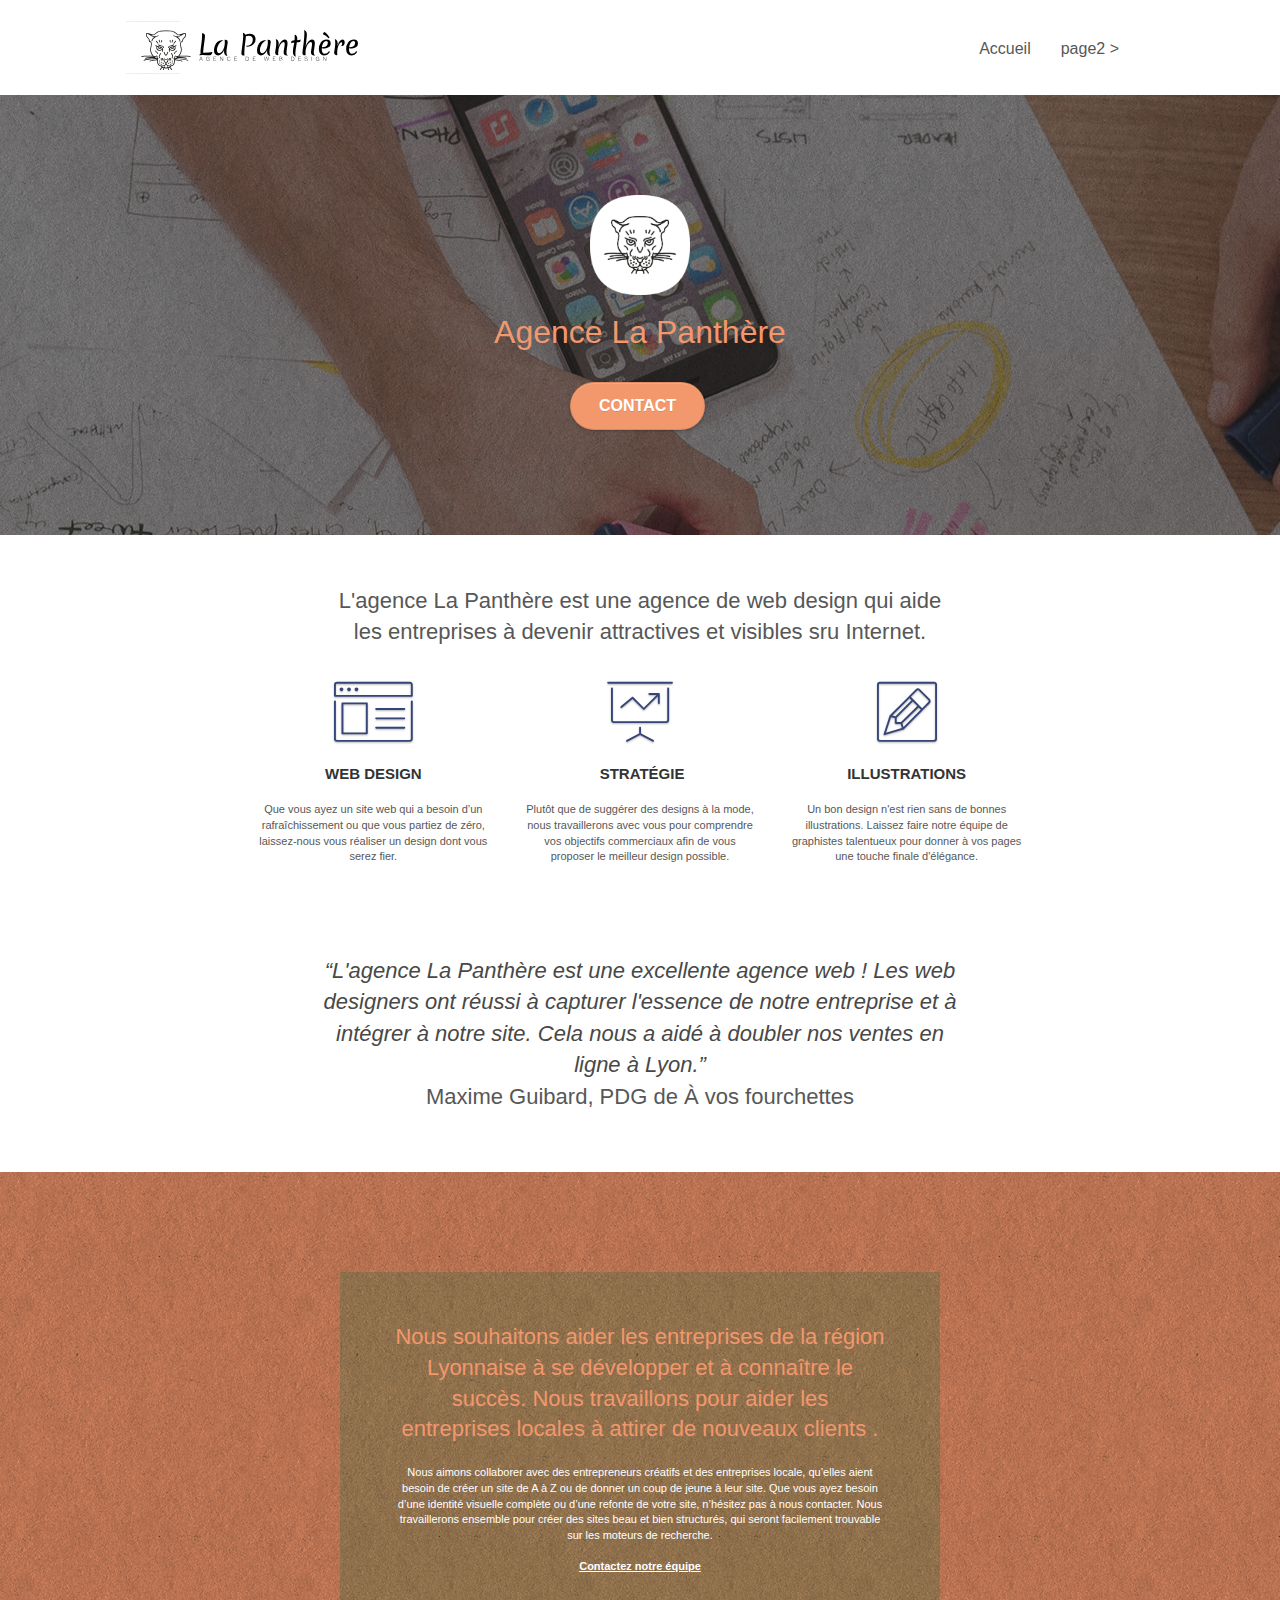
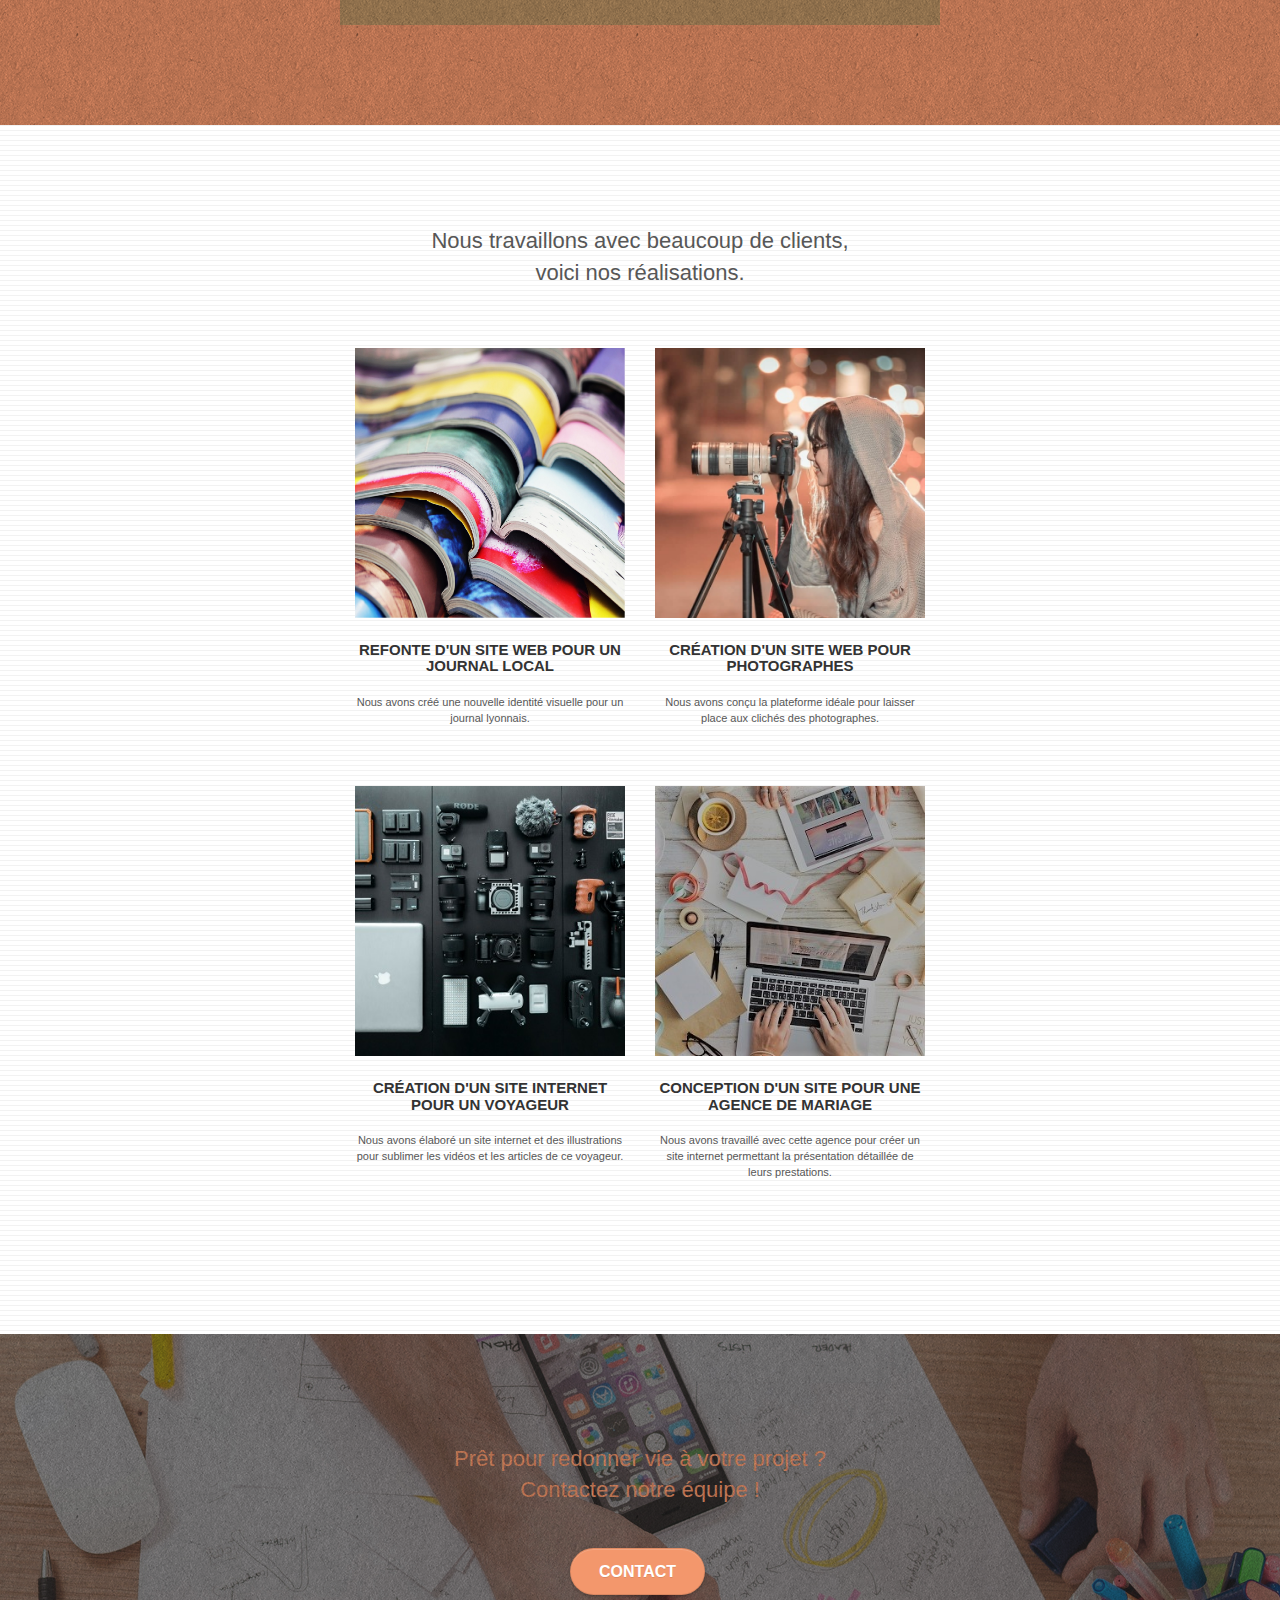
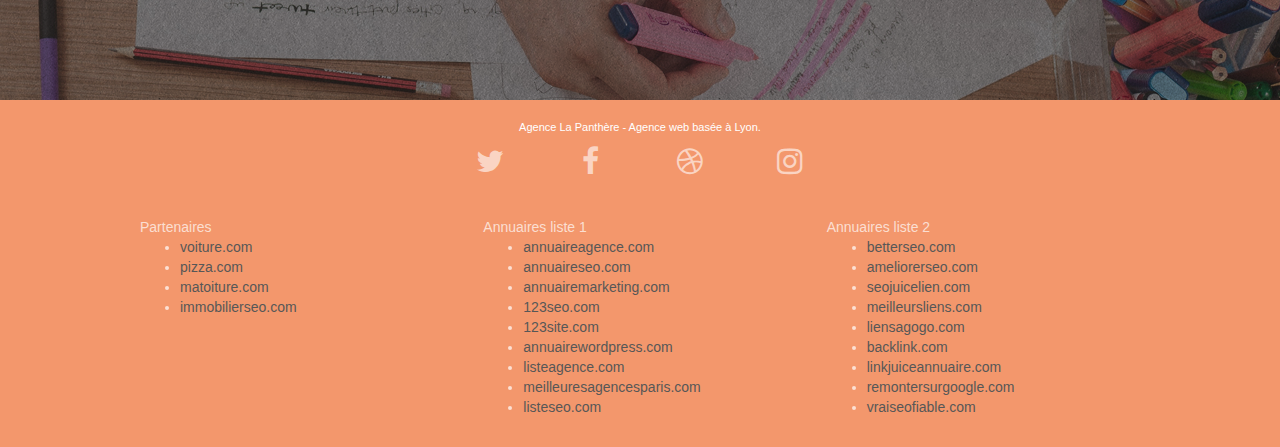
==== index.html @ 2da8f665 "modif site" ====
<!doctype html>
<html lang="Default">

<head>
	<meta charset="utf-8">
	<meta name="keywords"
		content="seo, google, site web, site internet, agence design paris, agence design, agence design,agence design,agence design,agence design,agence design,agence design,agence design,agence design">
	<meta name="description"
		content="La Panthère est une agence de web design basée à Lyon. Nous sommes spécialisés dans la création de sites internet sur mesure pour les entreprises de tous secteurs d'activité. Nous proposons également des services de stratégie de contenu, de référencement naturel et de marketing digital. Nous travaillons en étroite collaboration avec nos clients pour comprendre leurs besoins et leur offrir des solutions personnalisées pour atteindre leurs objectifs en ligne.">
	<meta name="viewport" content="width=device-width, initial-scale=1.0, viewport-fit=cover">
	<link rel="shortcut icon" type="image/png" href="favicon.jpg">

	<link rel="stylesheet" type="text/css" href="./css/bootstrap.css">
	<link rel="stylesheet" type="text/css" href="style.css">
	<link rel="stylesheet" type="text/css" href="./css/font-awesome.css">
	<link rel="stylesheet" type="text/css" href="./css/et-line.css">


	<script src="./js/jquery-2.1.0.js"></script>
	<script src="./js/bootstrap.js"></script>
	<script src="./js/blocs.js"></script>
	<script src="./js/jquery.touchSwipe.js" defer></script>
	<script src="./js/gmaps.js"></script>

	<title>La Panthère</title>


	<!-- Analytics -->

	<!-- Analytics END -->

</head>

<body>
	<!-- Principal conteneur -->
	<div class="page-container">

		<!-- bloc-0 -->
		<div class="bloc bgc-white l-bloc " id="bloc-0">
			<div class="container bloc-sm">

				<nav class="navbar row">
					<div class="navbar-header">
						<div class="keywords" style="color:#cccccc;font-size:1px;">Agence web à paris, stratégie web,
							web design, illustrations, design de site web, site web, web, internet, site internet, site
						</div>
						<a class="navbar-brand" href="index.html"><img src="img/agence-la-panthere-monochrome.svg"
								alt="paris web design logo agence web meilleure agence" height="40" /></a>
						<div class="keywords" style="color:#cccccc;font-size:1px;">Agence web à paris, stratégie web,
							web design, illustrations, design de site web, site web, web, internet, site internet, site
						</div>
						<button id="nav-toggle" type="button" class="ui-navbar-toggle navbar-toggle"
							data-toggle="collapse" data-target=".navbar-1">
							<span class="sr-only">Toggle navigation</span><span class="icon-bar"></span><span
								class="icon-bar"></span><span class="icon-bar"></span>
						</button>
					</div>
					<div class="collapse navbar-collapse navbar-1 special-dropdown-nav">
						<ul class="site-navigation nav navbar-nav">
							<li>
								<a href="index.html">Accueil</a>
							</li>
							<li>
								<a href="page2.html">page2 &gt;</a>
							</li>
						</ul>
					</div>
				</nav>
			</div>
		</div>
		<!-- bloc-0 END -->

		<!-- bloc-1-presentation -->
		<div class="bloc bgc-dark-slate-blue bg-banniere d-bloc bg-t-edge bloc-bg-texture texture-paper b-parallax"
			id="bloc-1-hero">
			<div class="container bloc-lg">
				<div class="row tight-width-whitespace">
					<div class="col-sm-12">
						<img src="img/logo.png" class="center-block image-resize-mode" width="100"
							alt="Agence La Panthère, agence web paris, création logo paris" />
						<h1 class="text-center hero-bloc-text tc-white ">
							Agence La Panthère
						</h1>
						<div class="text-center">
							<a href="page2.html" class="btn btn-lg btn-clean btn-rd cta-hero btn-atomic-tangerine"
								id="cta-hero">Contact</a>
						</div>
					</div>
				</div>
			</div>
		</div>
		<!-- bloc-1-presentation END -->

		<!-- bloc-2-services -->
		<div class="bloc bgc-white l-bloc" id="bloc-2-services">
			<div class="container bloc-md">
				<div class="row">
					<div class="col-sm-12 text-center">
						<p class="description">L'agence La Panthère est une agence de web design qui aide<br>les
							entreprises à devenir
							attractives et visibles sru Internet.</p>
					</div>
				</div>
				<div class="row voffset-lg med-width-whitespace">
					<div class="col-sm-4">
						<div class="text-center">
							<span class="et-icon-browser sm-shadow icon-dark-slate-blue icons icon-lg"></span>
						</div>
						<h3 class="mg-md text-center">
							Web design
						</h3>
						<p class="text-center ">
							Que vous ayez un site web qui a besoin d&rsquo;un rafraîchissement ou que vous partiez de
							zéro, laissez-nous vous réaliser un design dont vous serez fier.
						</p>
					</div>
					<div class="col-sm-4">
						<div class="text-center">
							<span class="et-icon-presentation sm-shadow icon-dark-slate-blue icons icon-lg"></span>
						</div>
						<h3 class="mg-md text-center">
							&nbsp;Stratégie
						</h3>
						<p class="text-center ">
							Plutôt que de suggérer des designs à la mode, nous travaillerons avec vous pour comprendre
							vos objectifs commerciaux afin de vous proposer le meilleur design possible.<br>
						</p>
					</div>
					<div class="col-sm-4">
						<div class="text-center">
							<span class="et-icon-edit sm-shadow icon-dark-slate-blue icons icon-lg"></span>
						</div>
						<h3 class="mg-md text-center">
							Illustrations
						</h3>
						<p class="text-center ">
							Un bon design n'est rien sans de bonnes illustrations. Laissez faire notre équipe de
							graphistes talentueux pour donner à vos pages une touche finale d'élégance.
						</p>
					</div>
				</div>
				<div class="row voffset-lg voffset">
					<div class="col-xs-12 col-md-8 col-md-offset-2 text-center">
						<q class="citation">L'agence La Panthère est une excellente agence web ! Les web designers
							ont réussi à capturer
							l'essence de notre entreprise et à intégrer à notre site. Cela nous a aidé à doubler nos
							ventes en ligne à Lyon.</q>
						<p class="auteur-citation">Maxime Guibard, PDG de À vos fourchettes</p>

					</div>
				</div>
			</div>
		</div>
		<!-- bloc-2-services END -->

		<!-- bloc-3-what-i-do -->
		<div class="bloc tc-white bgc-atomic-tangerine bg-presentation d-bloc bloc-bg-texture texture-paper b-parallax"
			id="bloc-3-what-i-do">
			<div class="container bloc-lg">
				<div class="row tight-width-whitespace black-background">
					<div class="col-sm-12">
						<h2 class="mg-md text-center tc-white">
							Nous souhaitons aider les entreprises de la région Lyonnaise à se développer et à connaître
							le succès. Nous travaillons pour aider les entreprises locales à attirer de nouveaux clients
							.<br>
						</h2>
						<p class="text-center white">
							Nous aimons collaborer avec des entrepreneurs créatifs et des entreprises locale, qu’elles
							aient besoin de créer un site de A à Z ou de donner un coup de jeune à leur site. Que vous
							ayez besoin d’une identité visuelle complète ou d’une refonte de votre site, n’hésitez pas à
							nous contacter. Nous travaillerons ensemble pour créer des sites beau et bien structurés,
							qui seront facilement trouvable sur les moteurs de recherche. <br><br><a
								class="ltc-white bold-link" href="page2.html">Contactez notre équipe</a><br>
						</p>
					</div>
				</div>
			</div>
		</div>
		<!-- bloc-3-what-i-do END -->

		<!-- bloc-4-portfolio -->
		<div class="bloc bgc-white bg-lines-h2-bg bg-repeat l-bloc" id="bloc-4-portfolio">
			<div class="container bloc-lg">
				<div class="row">
					<div class="col-sm-12 text-center">
						<p class="description">Nous travaillons avec beaucoup de clients,<br> voici nos réalisations.
						</p>
					</div>
				</div>
				<div class="row tight-width-whitespace portfolio-row">
					<div class="col-sm-6">
						<a href="#" data-lightbox="img/1.jpg" data-gallery-id="gallery-1"
							data-caption="Refonte d'un site web pour un journal local" data-frame="snapshot-lb"><img
								src="img/1.jpg"
								alt="paris web design logo agence web meilleure agence et refonte site web journal"
								class="img-responsive portfolio-thumb" /></a>
						<h3 class="mg-md text-center">
							Refonte d'un site web pour un journal local
						</h3>
						<p class="text-center">
							Nous avons créé une nouvelle identité visuelle pour un journal lyonnais.
						</p>
					</div>
					<div class="col-sm-6">
						<a href="#" data-lightbox="img/2.jpg" data-gallery-id="gallery-1"
							data-caption="Création d'un site web pour photographes" data-frame="snapshot-lb"><img
								src="img/2.jpg" class="img-responsive portfolio-thumb"
								alt="paris web design logo agence web meilleure agence, Création d'un site web pour photographes" /></a>
						<h3 class="mg-md text-center">
							Création d'un site web pour photographes
						</h3>
						<p class="text-center">
							Nous avons conçu la plateforme idéale pour laisser place aux clichés des photographes.
						</p>
					</div>
				</div>
				<div class="row tight-width-whitespace portfolio-row">
					<div class="col-sm-6">
						<a href="#" data-lightbox="img/3.bmp" data-gallery-id="gallery-1"
							data-caption="Création d'un site internet pour un voyageur" data-frame="snapshot-lb"><img
								src="img/3.bmp" class="img-responsive portfolio-thumb"
								alt="paris web design logo agence web meilleure agence, Création d'un site web pour voyageur" /></a>
						<h3 class="mg-md text-center">
							Création d'un site internet pour un voyageur
						</h3>
						<p class="text-center">
							Nous avons élaboré un site internet et des illustrations pour sublimer les vidéos et les
							articles de ce voyageur.
						</p>
					</div>
					<div class="col-sm-6">
						<a href="#" data-lightbox="img/4.bmp" data-gallery-id="gallery-1"
							data-caption="Conception d'un site pour une agence de mariage" data-frame="snapshot-lb"><img
								src="img/4.bmp" class="img-responsive portfolio-thumb"
								alt="paris web design logo agence web meilleure agence, Création d'un site web pour agence de mariage" /></a>
						<h3 class="mg-md text-center">
							Conception d'un site pour une agence de mariage
						</h3>
						<p class="text-center">
							Nous avons travaillé avec cette agence pour créer un site internet permettant la
							présentation détaillée de leurs prestations.
						</p>
					</div>
				</div>
			</div>
		</div>
		<!-- bloc-4-portfolio END -->

		<!-- bloc-5-cta -->
		<div class="bloc bgc-dark-slate-blue bg-banniere d-bloc bloc-bg-texture texture-paper" id="bloc-5-cta">
			<div class="container bloc-lg">
				<div class="row">
					<h2 class="mg-md text-center tc-white">
						Prêt pour redonner vie à votre projet ?<br>Contactez notre équipe !
					</h2>
					<div class="col-sm-12 text-center">
						<a href="page2.html"
							class="btn btn-atomic-tangerine btn-clean btn-rd btn-lg cta-hero">Contact</a>
					</div>
				</div>
			</div>
		</div>
		<!-- bloc-5-cta END -->

		<!-- Footer - bloc-8 -->
		<div class="bloc bgc-atomic-tangerine d-bloc" id="bloc-8">
			<div class="container bloc-sm">
				<div class="row">
					<div class="col-sm-12">
						<p class="text-center white">
							Agence La Panthère - Agence web basée à Lyon.<br>
						</p>
						<div class="row row-no-gutters social">
							<div class="col-sm-3">
								<div class="text-center">
									<a class="social" href="index.html"><span class="fa fa-twitter icon-md"></span></a>
								</div>
							</div>
							<div class="col-sm-3">
								<div class="text-center">
									<a class="social" href="index.html"><span class="fa fa-facebook icon-md"></span></a>
								</div>
							</div>
							<div class="col-sm-3">
								<div class="text-center">
									<a class="social" href="index.html"><span class="fa fa-dribbble icon-md"></span></a>
								</div>
							</div>
							<div class="col-sm-3">
								<div class="text-center">
									<a class="social" href="index.html"><span
											class="fa fa-instagram icon-md"></span></a>
								</div>
							</div>
							<div class="keywords" style="color:#F3976C;">Agence web à paris, stratégie web, web design,
								illustrations, design de site web, site web, web, internet, site internet, site</div>
						</div>
						<div class="row">
							<div class="col-sm-4">
								Partenaires
								<ul>
									<li><a href="voiture.com">voiture.com</a></li>
									<li><a href="pizza.com">pizza.com</a></li>
									<li><a href="matoiture.com">matoiture.com</a></li>
									<li><a href="immobilierseo.com">immobilierseo.com</a></li>
								</ul>
							</div>
							<div class="col-sm-4">
								Annuaires liste 1
								<ul>
									<li><a href="annuaireagence.com">annuaireagence.com</a></li>
									<li><a href="annuaireseo.com">annuaireseo.com</a></li>
									<li><a href="annuairemarketing.com">annuairemarketing.com</a></li>
									<li><a href="123seoture.com">123seo.com</a></li>
									<li><a href="123site.com">123site.com</a></li>
									<li><a href="annuairewordpress.com">annuairewordpress.com</a></li>
									<li><a href="listeagence.com">listeagence.com</a></li>
									<li><a href="meilleuresagencesparis.com">meilleuresagencesparis.com</a></li>
									<li><a href="listeseo.com">listeseo.com</a></li>
								</ul>
							</div>
							<div class="col-sm-4">
								Annuaires liste 2
								<ul>
									<li><a href="betterseo.com">betterseo.com</a></li>
									<li><a href="ameliorerseo.com">ameliorerseo.com</a></li>
									<li><a href="seojuicelien.com">seojuicelien.com</a></li>
									<li><a href="meilleursliens.com">meilleursliens.com</a></li>
									<li><a href="liensagogo.com">liensagogo.com</a></li>
									<li><a href="backlink.com">backlink.com</a></li>
									<li><a href="linkjuiceannuaire.com">linkjuiceannuaire.com</a></li>
									<li><a href="remontersurgoogle.com">remontersurgoogle.com</a></li>
									<li><a href="vraiseofiable.com">vraiseofiable.com</a></li>
								</ul>
							</div>
						</div>
					</div>
				</div>
			</div>
		</div>
		<!-- Footer - bloc-8 END -->

	</div>
	<!-- Principal conteneur END -->


</body>

</html>
---- style.css ----
body {
  margin: 0;
  padding: 0;
  background: #fff;
  overflow-x: hidden;
  -webkit-font-smoothing: antialiased;
  -moz-osx-font-smoothing: grayscale;
}

a,
button {
  transition: all 0.3s ease-in-out;
  outline: none !important;
}

a:hover {
  text-decoration: none;
  cursor: pointer;
}

.description {
  font-size: 22px;
}

.citation {
  font-size: 22px;
  font-style: italic;
  font-weight: 500;
  color: #484848;
}

.auteur-citation {
  font-size: 22px;
  font-weight: 300;
  color: #cccccc;
}

.section-title {
  display: none;
}
.sr-only {
  display: none;
}

#page-loading-blocs-notifaction {
  position: fixed;
  top: 0;
  bottom: 0;
  width: 100%;
  z-index: 100000;
  background: #ffffff url("img/pageload-spinner.gif") no-repeat center center;
}

.bloc {
  width: 100%;
  clear: both;
  background: 50% 50% no-repeat;
  padding: 0 50px;
  -webkit-background-size: cover;
  -moz-background-size: cover;
  -o-background-size: cover;
  background-size: cover;
  position: relative;
}

.bloc .container {
  padding-left: 0;
  padding-right: 0;
}

.bloc-lg {
  padding: 100px 50px;
}

.bloc-md {
  padding: 50px;
}

.bloc-sm {
  padding: 20px 50px;
}

.bg-center,
.bg-l-edge,
.bg-r-edge,
.bg-t-edge,
.bg-b-edge,
.bg-tl-edge,
.bg-bl-edge,
.bg-tr-edge,
.bg-br-edge,
.bg-repeat {
  -webkit-background-size: auto !important;
  -moz-background-size: auto !important;
  -o-background-size: auto !important;
  background-size: auto !important;
}

.bg-repeat {
  background: repeat;
}

.bg-t-edge {
  background: top no-repeat;
}

.bloc-bg-texture::before {
  content: "";
  background-size: 2px 2px;
  position: absolute;
  top: 0;
  bottom: 0;
  left: 0;
  right: 0;
}

.texture-paper::before {
  background: url("img/texture-paper.png");
  background-size: 280px 280px;
}

.b-parallax {
  background-attachment: fixed;
}

.d-bloc {
  color: rgba(255, 255, 255, 0.7);
}

.d-bloc button:hover {
  color: rgba(255, 255, 255, 0.9);
}

.d-bloc .icon-round,
.d-bloc .icon-square,
.d-bloc .icon-rounded,
.d-bloc .icon-semi-rounded-a,
.d-bloc .icon-semi-rounded-b {
  border-color: rgba(255, 255, 255, 0.9);
}

.d-bloc .divider-h span {
  border-color: rgba(255, 255, 255, 0.2);
}

.d-bloc .a-btn,
.d-bloc .navbar a,
.d-bloc .navbar-brand,
.d-bloc a .icon-sm,
.d-bloc a .icon-md,
.d-bloc a .icon-lg,
.d-bloc a .icon-xl,
.d-bloc h1 a,
.d-bloc h2 a,
.d-bloc h3 a,
.d-bloc h4 a,
.d-bloc h5 a,
.d-bloc h6 a,
.d-bloc p a {
  color: rgba(255, 255, 255, 0.6);
}

.d-bloc .a-btn:hover,
.d-bloc .navbar a:hover,
.d-bloc .navbar-brand:hover,
.d-bloc a:hover .icon-sm,
.d-bloc a:hover .icon-md,
.d-bloc a:hover .icon-lg,
.d-bloc a:hover .icon-xl,
.d-bloc h1 a:hover,
.d-bloc h2 a:hover,
.d-bloc h3 a:hover,
.d-bloc h4 a:hover,
.d-bloc h5 a:hover,
.d-bloc h6 a:hover,
.d-bloc p a:hover {
  color: rgba(255, 255, 255, 1);
}

.d-bloc .navbar-toggle .icon-bar {
  background: rgba(255, 255, 255, 1);
}

.d-bloc .btn-wire,
.d-bloc .btn-wire:hover {
  color: rgba(255, 255, 255, 1);
  border-color: rgba(255, 255, 255, 1);
}

.d-bloc .panel {
  color: rgba(0, 0, 0, 0.5);
}

.d-bloc .panel button:hover {
  color: rgba(0, 0, 0, 0.7);
}

.d-bloc .panel icon {
  border-color: rgba(0, 0, 0, 0.7);
}

.d-bloc .panel .divider-h span {
  border-color: rgba(0, 0, 0, 0.1);
}

.d-bloc .panel .a-btn {
  color: rgba(0, 0, 0, 0.6);
}

.d-bloc .panel .a-btn:hover {
  color: rgba(0, 0, 0, 1);
}

.d-bloc .panel .btn-wire,
.d-bloc .panel .btn-wire:hover {
  color: rgba(0, 0, 0, 0.7);
  border-color: rgba(0, 0, 0, 0.3);
}

.d-bloc .panel,
.l-bloc {
  color: rgba(0, 0, 0, 0.5);
}

.d-bloc .panel button:hover,
.l-bloc button:hover {
  color: rgba(0, 0, 0, 0.7);
}

.l-bloc .icon-round,
.l-bloc .icon-square,
.l-bloc .icon-rounded,
.l-bloc .icon-semi-rounded-a,
.l-bloc .icon-semi-rounded-b {
  border-color: rgba(0, 0, 0, 0.7);
}

.d-bloc .panel .divider-h span,
.l-bloc .divider-h span {
  border-color: rgba(0, 0, 0, 0.1);
}

.d-bloc .panel .a-btn,
.l-bloc .a-btn,
.l-bloc .navbar a,
.l-bloc .navbar-brand,
.l-bloc a .icon-sm,
.l-bloc a .icon-md,
.l-bloc a .icon-lg,
.l-bloc a .icon-xl,
.l-bloc h1 a,
.l-bloc h2 a,
.l-bloc h3 a,
.l-bloc h4 a,
.l-bloc h5 a,
.l-bloc h6 a,
.l-bloc p a {
  color: rgba(0, 0, 0, 0.6);
}

.d-bloc .panel .a-btn:hover,
.l-bloc .a-btn:hover,
.l-bloc .navbar a:hover,
.l-bloc .navbar-brand:hover,
.l-bloc a:hover .icon-sm,
.l-bloc a:hover .icon-md,
.l-bloc a:hover .icon-lg,
.l-bloc a:hover .icon-xl,
.l-bloc h1 a:hover,
.l-bloc h2 a:hover,
.l-bloc h3 a:hover,
.l-bloc h4 a:hover,
.l-bloc h5 a:hover,
.l-bloc h6 a:hover,
.l-bloc p a:hover {
  color: rgba(0, 0, 0, 1);
}

.l-bloc .navbar-toggle .icon-bar {
  color: rgba(0, 0, 0, 0.6);
}

.d-bloc .panel .btn-wire,
.d-bloc .panel .btn-wire:hover,
.l-bloc .btn-wire,
.l-bloc .btn-wire:hover {
  color: rgba(0, 0, 0, 0.7);
  border-color: rgba(0, 0, 0, 0.3);
}

.voffset {
  margin-top: 30px;
}

.voffset-lg {
  margin-top: 80px;
}

.row-no-gutters {
  margin-right: 0;
  margin-left: 0;
}

.row.row-no-gutters > [class^="col-"],
.row.row-no-gutters > [class*=" col-"] {
  padding-right: 0;
  padding-left: 0;
}

#bloc-1-hero h1 {
  font-size: 32px;
}

.navbar {
  margin-bottom: 0;
  z-index: 1;
}

.navbar-brand {
  height: auto;
  padding: 3px 15px;
  font-size: 25px;
  font-weight: normal;
  font-weight: 600;
  line-height: 44px;
}

.navbar-brand img {
  max-height: 200px;
  margin: 0 5px 0 0;
  display: inline;
}

.navbar-brand img[src$="svg"] {
  min-width: 100px;
}

.nav-center .navbar-brand img {
  margin: 0;
}

.navbar .nav {
  padding-top: 2px;

  z-index: 1;
}

.nav > li {
  font-size: 16px;
}

.navbar-nav .open .dropdown-menu > li > a {
  text-align: inherit;
}

.nav > li a:hover,
.nav > li a:focus {
  background: transparent;
}

.navbar-toggle {
  margin: 10px 10px 0 0;
  border: 0px;
}

.navbar-toggle:hover {
  background: transparent !important;
}

.navbar-toggle .icon-bar {
  background-color: rgba(0, 0, 0, 0.5);
  width: 26px;
}

.nav-invert .navbar .nav {
  float: left;
}

.nav-invert .navbar-header,
.nav-invert .navbar-brand {
  float: right;
  position: relative;
  z-index: 2;
}

@media (min-width: 768px) {
  .site-navigation {
    position: absolute;
    top: 50%;
    right: 20px;
    transform: translate(0, -50%);
    -webkit-transform: translateY(-50%);
  }
  .nav > li .dropdown-menu a,
  .nav > li .dropdown-menu a:hover {
    color: #484848;
  }
  .nav-invert .site-navigation {
    left: 0;
    right: 0;
  }
  .nav-center {
    text-align: center;
  }
  .nav-center .navbar-header {
    width: 100%;
  }
  .nav-center .navbar-header,
  .nav-center .navbar-brand,
  .nav-center .nav > li {
    float: none;
    display: inline-block;
  }
  .nav-center .site-navigation {
    position: relative;
    width: 100%;
    right: 0;
    margin-right: 0px;
    margin-top: 20px;
  }
  .nav-center.mini-nav .navbar-toggle {
    float: none;
    margin: 10px auto 0;
  }
}

.nav > li > .dropdown a {
  background: none !important;
  display: block;
  padding: 14px 15px;
}

nav .caret {
  margin: 0 5px;
}

.dropdown-menu .dropdown-menu {
  top: -8px;
  left: 100%;
}

.dropdown-menu .dropmenu-flow-right {
  top: 100%;
  left: 0;
  margin-left: -1px;
  border-top-left-radius: 0;
  border-top-right-radius: 0;
}

.dropdown-menu .dropdown span {
  border: 4px solid black;
  border-top-color: transparent;
  border-right-color: transparent;
  border-bottom-color: transparent;
  margin: 6px -5px 0 0 !important;
  float: right;
}

.mg-md {
  margin-top: 10px;
  margin-bottom: 20px;
}

.mg-lg {
  margin-top: 10px;
  margin-bottom: 40px;
}

.btn {
  margin: 0 5px 5px 0;
}

.btn.pull-right {
  margin: 0 0 5px 5px;
}

.btn-d,
.btn-d:hover,
.btn-d:focus {
  color: #fff;
  background: rgba(0, 0, 0, 0.3);
}

button {
  outline: none !important;
}

.btn-rd {
  border-radius: 40px;
}

.btn-clean {
  border: 1px solid rgba(0, 0, 0, 0.08);
  border-bottom-color: rgba(0, 0, 0, 0.1);
  text-shadow: 0 1px 0 rgba(0, 0, 1, 0.1);
  box-shadow: 0 1px 3px rgba(0, 0, 1, 0.25),
    inset 0 1px 0 0 rgba(255, 255, 255, 0.15);
}

.icon-md {
  font-size: 30px !important;
}

.icon-lg {
  font-size: 60px !important;
}

.sm-shadow {
  text-shadow: 0 1px 2px rgba(0, 0, 0, 0.3);
}

.panel-sq,
.panel-sq .panel-heading,
.panel-sq .panel-footer {
  border-radius: 0;
}

.panel-rd {
  border-radius: 30px;
}

.panel-rd .panel-heading {
  border-radius: 29px 29px 0 0;
}

.panel-rd .panel-footer {
  border-radius: 0 0 29px 29px;
}

.form-control {
  border-color: rgba(0, 0, 0, 0.1);
  box-shadow: none;
}

.scrollToTop {
  width: 40px;
  height: 40px;
  position: fixed;
  bottom: 20px;
  right: 20px;
  opacity: 0;
  z-index: 500;
  transition: all 0.3s ease-in-out;
}

.scrollToTop span {
  margin-top: 6px;
}

.showScrollTop {
  font-size: 14px;
  opacity: 1;
}

a[data-lightbox] {
  position: relative;
  display: block;
  text-align: center;
}

a[data-lightbox]:hover::before {
  content: "+";
  font-family: "HelveticaNeue-Light", "Helvetica Neue Light", "Helvetica Neue",
    Helvetica, Arial;
  font-size: 32px;
  width: 50px;
  height: 50px;
  margin-left: -25px;
  border-radius: 50%;
  background: rgba(0, 0, 0, 0.6);
  color: #fff;
  font-weight: 100;
  z-index: 1;
  position: absolute;
  top: 50%;
  transform: translateY(-50%);
  -webkit-transform: translateY(-50%);
}

a[data-lightbox]:hover img {
  opacity: 0.6;
  -webkit-animation-fill-mode: none;
  animation-fill-mode: none;
}

#lightbox-modal {
  display: flex;
  align-items: center;
}

#lightbox-modal .modal-dialog {
  width: 90%;
  max-width: 900px;
  margin: 0 auto 0;
}

#lightbox-modal .modal-dialog img {
  max-height: 90vh;
  margin: 0 auto;
}

.lightbox-caption {
  padding: 20px;
  color: #fff;
  background: rgba(0, 0, 0, 0.5);
  position: absolute;
  left: 15px;
  right: 15px;
  bottom: 5px;
}

.close-lightbox {
  color: #fff;
  font-size: 30px;
  position: absolute;
  top: 20px;
  right: 20px;
  z-index: 20;
  background: rgba(0, 0, 0, 0.5);
  border: none;
  line-height: 30px;
  padding: 0 9px 5px;
  opacity: 0.3;
}

.close-lightbox:hover,
.next-lightbox:hover,
.prev-lightbox:hover {
  opacity: 1;
  color: #fff;
}

.next-lightbox,
.prev-lightbox {
  font-size: 20px;
  color: rgba(255, 255, 255, 0.9);
  background: rgba(0, 0, 0, 0.5);
  transition: all 0.2s ease-in-out;
  position: absolute;
  top: 45%;
  z-index: 1;
  opacity: 0.4;
}

.next-lightbox {
  padding: 6px 8px 1px 13px;
  right: 25px;
}

.prev-lightbox {
  padding: 6px 13px 1px 10px;
  left: 25px;
}

.snapshot-lb .modal-body {
  padding-bottom: 45px;
}

.snapshot-lb .lightbox-caption {
  padding: 0;
  color: rgba(0, 0, 0, 0.5);
  background: none;
}

h1,
h2,
h3,
h4,
h5,
h6,
p,
label,
.btn,
a {
  font-family: "helvetica";
  font-weight: 400;
  color: #575757 !important;
}

.container {
  max-width: 1000px;
}

.hero-bloc-text {
  font-size: 38px;
}

.hero-bloc-text-sub {
  font-size: 36px;
}

.statement-bloc-text {
  line-height: 26px;
  font-style: italic;
  font-size: 20px;
  text-align: center;
  font-weight: lighter;
  max-width: 520px;
  margin: auto auto auto auto;
}

p {
  font-size: 11px;
}

.tight-width-whitespace {
  max-width: 600px;
  margin: auto auto auto auto;
}

.h1 {
  font-size: 20px;
  font-family: "Open Sans";
}

.cta-hero {
  margin-top: 22px;
  color: #ffffff !important;
  text-transform: uppercase;
  padding: 12px 28px 12px 28px;
  font-size: 16px;
  font-weight: 700;
}

.social {
  max-width: 400px;
  margin: auto auto auto auto;
}

h2 {
  font-size: 22px;
  line-height: 1.4em;
}

h3 {
  font-size: 15px;
  text-transform: uppercase;
  font-weight: 700;
  color: #333333 !important;
}

.med-width-whitespace {
  max-width: 800px;
  margin: auto auto auto auto;
  box-shadow: 0px 0px 0px #000000;
}

h1 {
  color: #333333 !important;
}

h4 {
  color: #333333 !important;
}

.icons {
  margin-bottom: 14px;
  margin-top: 24px;
}

.white {
  color: #ffffff !important;
}

.portfolio-thumb {
  margin-bottom: 24px;
}

.portfolio-row {
  margin-bottom: 44px;
  margin-top: 50px;
}

.avatar {
  box-shadow: 0px 4px 9px rgba(0, 0, 0, 0.3);
}

.black-background {
  background-color: rgba(165, 147, 99, 0.7);
  padding: 40px 40px 40px 40px;
}

.bold-link {
  font-weight: 900;
  text-decoration: underline !important;
}

.bgc-white {
  background-color: #ffffff;
}

.bgc-dark-slate-blue {
  background-color: #364577;
}

.bgc-atomic-tangerine {
  background-color: #f3976c;
}

.tc-white {
  color: #f3976c !important;
}

.btn-atomic-tangerine {
  background: #f3976c;
  color: #ffffff !important;
}

.btn-atomic-tangerine:hover {
  background: #c27956 !important;
  color: #ffffff !important;
}

.ltc-white {
  color: #ffffff !important;
}

.ltc-white:hover {
  color: #cccccc !important;
}

.ltc-atomic-tangerine {
  color: #f3976c !important;
}

.ltc-atomic-tangerine:hover {
  color: #c27956 !important;
}

.icon-dark-slate-blue {
  color: #364577 !important;
  border-color: #364577 !important;
}

.bg-dots-bg {
  background-image: url("img/dots-bg.png");
}

.bg-lines-h2-bg {
  background-image: url("img/lines-h2-bg.png");
}

.bg-banniere {
  background-image: url("img/agence-la-panthere.jpg");
}

.bg-presentation {
  background-image: url("img/image-de-presentation.bmp");
}

@media (max-width: 1024px) {
  .bloc {
    padding-left: 20px;
    padding-right: 20px;
  }
  .bloc.full-width-bloc,
  .bloc-tile-2.full-width-bloc .container,
  .bloc-tile-3.full-width-bloc .container,
  .bloc-tile-4.full-width-bloc .container {
    padding-left: 0;
    padding-right: 0;
  }
}

@media (max-width: 992px) and (min-width: 768px) {
  .navbar .nav {
    max-width: 80%;
  }
  .nav-center.navbar .nav {
    max-width: 100%;
  }
}

@media only screen and (min-device-width: 768px) and (max-device-width: 1024px) and (orientation: landscape) {
  .b-parallax {
    background-attachment: scroll;
  }
}

@media only screen and (min-device-width: 1024px) and (max-device-width: 1366px) and (-webkit-min-device-pixel-ratio: 1.5) {
  .b-parallax {
    background-attachment: scroll;
  }
}

@media (max-width: 991px) {
  .container {
    width: 100%;
  }
  .b-parallax {
    background-attachment: scroll;
  }
  .page-container,
  #hero-bloc {
    overflow-x: hidden;
    position: relative;
  }
  .bloc {
    padding-left: constant(safe-area-inset-left);
    padding-right: constant(safe-area-inset-right);
  }
  .bloc-group,
  .bloc-group .bloc {
    display: block;
    width: 100%;
  }
  .bloc-fill-screen .fill-bloc-top-edge,
  .bloc-fill-screen .fill-bloc-bottom-edge {
    padding: 0 20px;
    padding-left: constant(safe-area-inset-left);
    padding-right: constant(safe-area-inset-right);
  }
}

@media (max-width: 767px) {
  .page-container {
    overflow-x: hidden;
    position: relative;
  }
  h1,
  h2,
  h3,
  h4,
  h5,
  h6,
  p,
  #disqus_thread {
    padding-left: 10px !important;
    padding-right: 10px !important;
  }
  .b-parallax {
    background-attachment: scroll;
  }
  .navbar .nav {
    padding-top: 0;
    border-top: 1px solid rgba(0, 0, 0, 0.2);
    float: none !important;
  }
  .navbar.row {
    margin-left: 0;
    margin-right: 0;
  }
  .site-navigation {
    position: inherit;
    transform: none;
    -webkit-transform: none;
    -ms-transform: none;
  }
  .nav > li {
    margin-top: 0;
    border-bottom: 1px solid rgba(0, 0, 0, 0.1);
    background: rgba(0, 0, 0, 0.05);
    text-align: left;
    padding-left: 15px;
    width: 100%;
  }
  .nav > li:hover {
    background: rgba(0, 0, 0, 0.08);
  }
  .dropdown .dropdown a .caret {
    float: none;
    margin: 5px 0 0 10px !important;
    border: 4px solid black;
    border-bottom-color: transparent;
    border-right-color: transparent;
    border-left-color: transparent;
  }
  #hero-bloc .navbar .nav {
    background: rgba(0, 0, 0, 0.8);
  }
  #hero-bloc .navbar .nav a {
    color: rgba(255, 255, 255, 0.6);
  }
  .hero {
    padding: 50px 0;
  }
  .hero-nav {
    left: -1px;
    right: -1px;
  }
  .navbar-collapse {
    padding: 0;
    overflow-x: hidden;
    -webkit-box-shadow: none;
    box-shadow: none;
  }
  .navbar-brand img {
    max-height: 40px;
    width: auto;
  }
  .nav-invert .navbar-header {
    float: none;
    width: 100%;
  }
  .nav-invert .navbar-toggle {
    float: left;
    margin-left: 10px;
  }
  .bloc {
    padding-left: 0;
    padding-right: 0;
  }
  .bloc-xxl,
  .bloc-xl,
  .bloc-lg {
    padding: 40px 0;
  }
  .bloc-sm,
  .bloc-md {
    padding-left: 0;
    padding-right: 0;
  }
  .bloc-tile-2 .container,
  .bloc-tile-3 .container,
  .bloc-tile-4 .container,
  .bloc-fill-screen .fill-bloc-top-edge,
  .bloc-fill-screen .fill-bloc-bottom-edge {
    padding-left: 0;
    padding-right: 0;
  }
  .a-block {
    padding: 0 10px;
  }
  .btn-dwn {
    display: none;
  }
  .voffset {
    margin-top: 5px;
  }
  .voffset-md {
    margin-top: 20px;
  }
  .voffset-lg {
    margin-top: 30px;
  }
  form {
    padding: 5px;
  }
  .close-lightbox {
    display: inline-block;
  }
  .blocsapp-device-iphone5 {
    background-size: 216px 425px;
    padding-top: 60px;
    width: 216px;
    height: 425px;
  }
  .blocsapp-device-iphone5 img {
    width: 180px;
    height: 320px;
  }
}

@media (max-width: 400px) {
  .bloc {
    padding-left: 0;
    padding-right: 0;
  }
}

@media (max-width: 767px) {
  .bloc-mob-center-text {
    text-align: center;
  }
}
---- css/et-line.css ----
@font-face {
    font-family: et-line;
    src: url(../fonts/et-line.eot);
    src: url(../fonts/et-line.eot?#iefix) format('embedded-opentype'), url(../fonts/et-line.woff) format('woff'), url(../fonts/et-line.ttf) format('truetype'), url(../fonts/et-line.svg#et-line) format('svg');
    font-weight: 400;
    font-style: normal
}

.et-icon-adjustments,
.et-icon-alarmclock,
.et-icon-anchor,
.et-icon-aperture,
.et-icon-attachment,
.et-icon-bargraph,
.et-icon-basket,
.et-icon-beaker,
.et-icon-bike,
.et-icon-book-open,
.et-icon-briefcase,
.et-icon-browser,
.et-icon-calendar,
.et-icon-camera,
.et-icon-caution,
.et-icon-chat,
.et-icon-circle-compass,
.et-icon-clipboard,
.et-icon-clock,
.et-icon-cloud,
.et-icon-compass,
.et-icon-desktop,
.et-icon-dial,
.et-icon-document,
.et-icon-documents,
.et-icon-download,
.et-icon-dribbble,
.et-icon-edit,
.et-icon-envelope,
.et-icon-expand,
.et-icon-facebook,
.et-icon-flag,
.et-icon-focus,
.et-icon-gears,
.et-icon-genius,
.et-icon-gift,
.et-icon-global,
.et-icon-globe,
.et-icon-googleplus,
.et-icon-grid,
.et-icon-happy,
.et-icon-hazardous,
.et-icon-heart,
.et-icon-hotairballoon,
.et-icon-hourglass,
.et-icon-key,
.et-icon-laptop,
.et-icon-layers,
.et-icon-lifesaver,
.et-icon-lightbulb,
.et-icon-linegraph,
.et-icon-linkedin,
.et-icon-lock,
.et-icon-magnifying-glass,
.et-icon-map,
.et-icon-map-pin,
.et-icon-megaphone,
.et-icon-mic,
.et-icon-mobile,
.et-icon-newspaper,
.et-icon-notebook,
.et-icon-paintbrush,
.et-icon-paperclip,
.et-icon-pencil,
.et-icon-phone,
.et-icon-picture,
.et-icon-pictures,
.et-icon-piechart,
.et-icon-presentation,
.et-icon-pricetags,
.et-icon-printer,
.et-icon-profile-female,
.et-icon-profile-male,
.et-icon-puzzle,
.et-icon-quote,
.et-icon-recycle,
.et-icon-refresh,
.et-icon-ribbon,
.et-icon-rss,
.et-icon-sad,
.et-icon-scissors,
.et-icon-scope,
.et-icon-search,
.et-icon-shield,
.et-icon-speedometer,
.et-icon-strategy,
.et-icon-streetsign,
.et-icon-tablet,
.et-icon-target,
.et-icon-telescope,
.et-icon-toolbox,
.et-icon-tools,
.et-icon-tools-2,
.et-icon-trophy,
.et-icon-tumblr,
.et-icon-twitter,
.et-icon-upload,
.et-icon-video,
.et-icon-wallet,
.et-icon-wine {
    font-family: et-line;
    speak: none;
    font-style: normal;
    font-weight: 400;
    font-variant: normal;
    text-transform: none;
    line-height: 1;
    -webkit-font-smoothing: antialiased;
    -moz-osx-font-smoothing: grayscale;
    display: inline-block
}

.et-icon-mobile:before {
    content: "\e000"
}

.et-icon-laptop:before {
    content: "\e001"
}

.et-icon-desktop:before {
    content: "\e002"
}

.et-icon-tablet:before {
    content: "\e003"
}

.et-icon-phone:before {
    content: "\e004"
}

.et-icon-document:before {
    content: "\e005"
}

.et-icon-documents:before {
    content: "\e006"
}

.et-icon-search:before {
    content: "\e007"
}

.et-icon-clipboard:before {
    content: "\e008"
}

.et-icon-newspaper:before {
    content: "\e009"
}

.et-icon-notebook:before {
    content: "\e00a"
}

.et-icon-book-open:before {
    content: "\e00b"
}

.et-icon-browser:before {
    content: "\e00c"
}

.et-icon-calendar:before {
    content: "\e00d"
}

.et-icon-presentation:before {
    content: "\e00e"
}

.et-icon-picture:before {
    content: "\e00f"
}

.et-icon-pictures:before {
    content: "\e010"
}

.et-icon-video:before {
    content: "\e011"
}

.et-icon-camera:before {
    content: "\e012"
}

.et-icon-printer:before {
    content: "\e013"
}

.et-icon-toolbox:before {
    content: "\e014"
}

.et-icon-briefcase:before {
    content: "\e015"
}

.et-icon-wallet:before {
    content: "\e016"
}

.et-icon-gift:before {
    content: "\e017"
}

.et-icon-bargraph:before {
    content: "\e018"
}

.et-icon-grid:before {
    content: "\e019"
}

.et-icon-expand:before {
    content: "\e01a"
}

.et-icon-focus:before {
    content: "\e01b"
}

.et-icon-edit:before {
    content: "\e01c"
}

.et-icon-adjustments:before {
    content: "\e01d"
}

.et-icon-ribbon:before {
    content: "\e01e"
}

.et-icon-hourglass:before {
    content: "\e01f"
}

.et-icon-lock:before {
    content: "\e020"
}

.et-icon-megaphone:before {
    content: "\e021"
}

.et-icon-shield:before {
    content: "\e022"
}

.et-icon-trophy:before {
    content: "\e023"
}

.et-icon-flag:before {
    content: "\e024"
}

.et-icon-map:before {
    content: "\e025"
}

.et-icon-puzzle:before {
    content: "\e026"
}

.et-icon-basket:before {
    content: "\e027"
}

.et-icon-envelope:before {
    content: "\e028"
}

.et-icon-streetsign:before {
    content: "\e029"
}

.et-icon-telescope:before {
    content: "\e02a"
}

.et-icon-gears:before {
    content: "\e02b"
}

.et-icon-key:before {
    content: "\e02c"
}

.et-icon-paperclip:before {
    content: "\e02d"
}

.et-icon-attachment:before {
    content: "\e02e"
}

.et-icon-pricetags:before {
    content: "\e02f"
}

.et-icon-lightbulb:before {
    content: "\e030"
}

.et-icon-layers:before {
    content: "\e031"
}

.et-icon-pencil:before {
    content: "\e032"
}

.et-icon-tools:before {
    content: "\e033"
}

.et-icon-tools-2:before {
    content: "\e034"
}

.et-icon-scissors:before {
    content: "\e035"
}

.et-icon-paintbrush:before {
    content: "\e036"
}

.et-icon-magnifying-glass:before {
    content: "\e037"
}

.et-icon-circle-compass:before {
    content: "\e038"
}

.et-icon-linegraph:before {
    content: "\e039"
}

.et-icon-mic:before {
    content: "\e03a"
}

.et-icon-strategy:before {
    content: "\e03b"
}

.et-icon-beaker:before {
    content: "\e03c"
}

.et-icon-caution:before {
    content: "\e03d"
}

.et-icon-recycle:before {
    content: "\e03e"
}

.et-icon-anchor:before {
    content: "\e03f"
}

.et-icon-profile-male:before {
    content: "\e040"
}

.et-icon-profile-female:before {
    content: "\e041"
}

.et-icon-bike:before {
    content: "\e042"
}

.et-icon-wine:before {
    content: "\e043"
}

.et-icon-hotairballoon:before {
    content: "\e044"
}

.et-icon-globe:before {
    content: "\e045"
}

.et-icon-genius:before {
    content: "\e046"
}

.et-icon-map-pin:before {
    content: "\e047"
}

.et-icon-dial:before {
    content: "\e048"
}

.et-icon-chat:before {
    content: "\e049"
}

.et-icon-heart:before {
    content: "\e04a"
}

.et-icon-cloud:before {
    content: "\e04b"
}

.et-icon-upload:before {
    content: "\e04c"
}

.et-icon-download:before {
    content: "\e04d"
}

.et-icon-target:before {
    content: "\e04e"
}

.et-icon-hazardous:before {
    content: "\e04f"
}

.et-icon-piechart:before {
    content: "\e050"
}

.et-icon-speedometer:before {
    content: "\e051"
}

.et-icon-global:before {
    content: "\e052"
}

.et-icon-compass:before {
    content: "\e053"
}

.et-icon-lifesaver:before {
    content: "\e054"
}

.et-icon-clock:before {
    content: "\e055"
}

.et-icon-aperture:before {
    content: "\e056"
}

.et-icon-quote:before {
    content: "\e057"
}

.et-icon-scope:before {
    content: "\e058"
}

.et-icon-alarmclock:before {
    content: "\e059"
}

.et-icon-refresh:before {
    content: "\e05a"
}

.et-icon-happy:before {
    content: "\e05b"
}

.et-icon-sad:before {
    content: "\e05c"
}

.et-icon-facebook:before {
    content: "\e05d"
}

.et-icon-twitter:before {
    content: "\e05e"
}

.et-icon-googleplus:before {
    content: "\e05f"
}

.et-icon-rss:before {
    content: "\e060"
}

.et-icon-tumblr:before {
    content: "\e061"
}

.et-icon-linkedin:before {
    content: "\e062"
}

.et-icon-dribbble:before {
    content: "\e063"
}
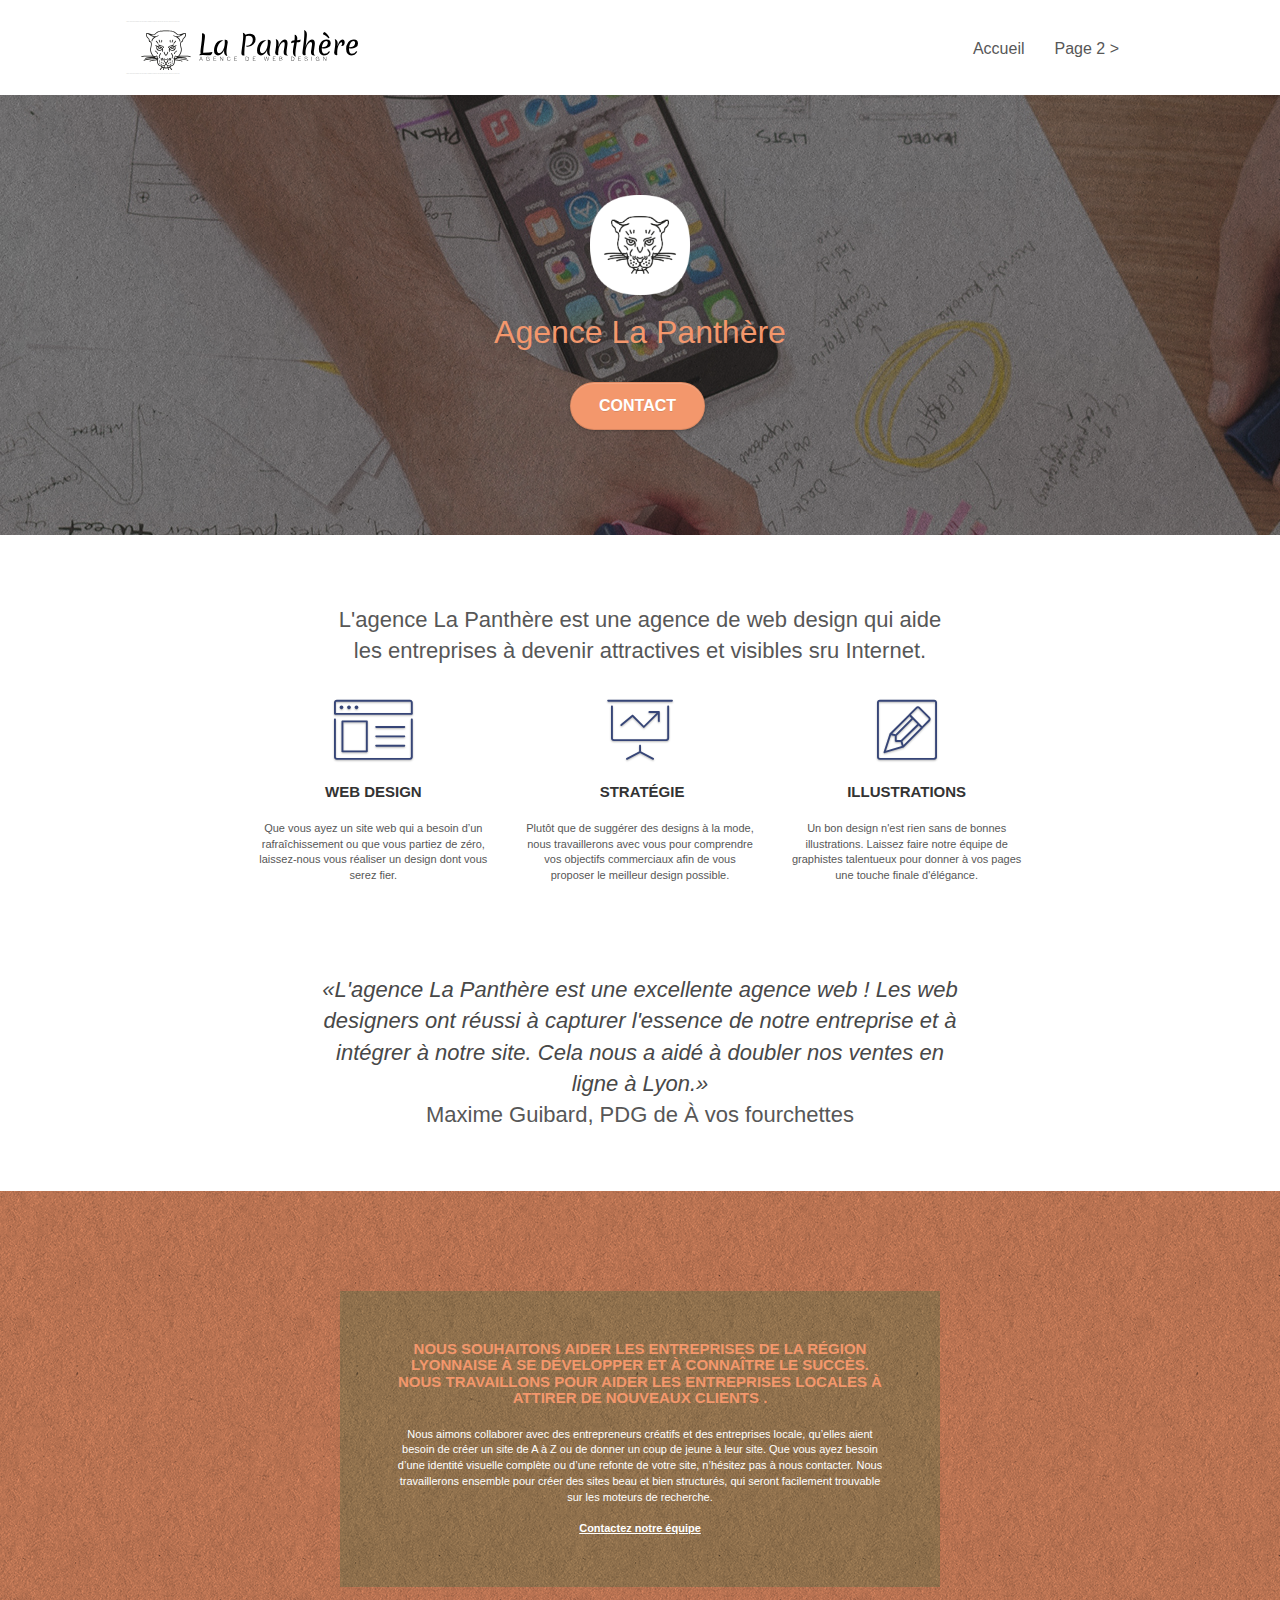
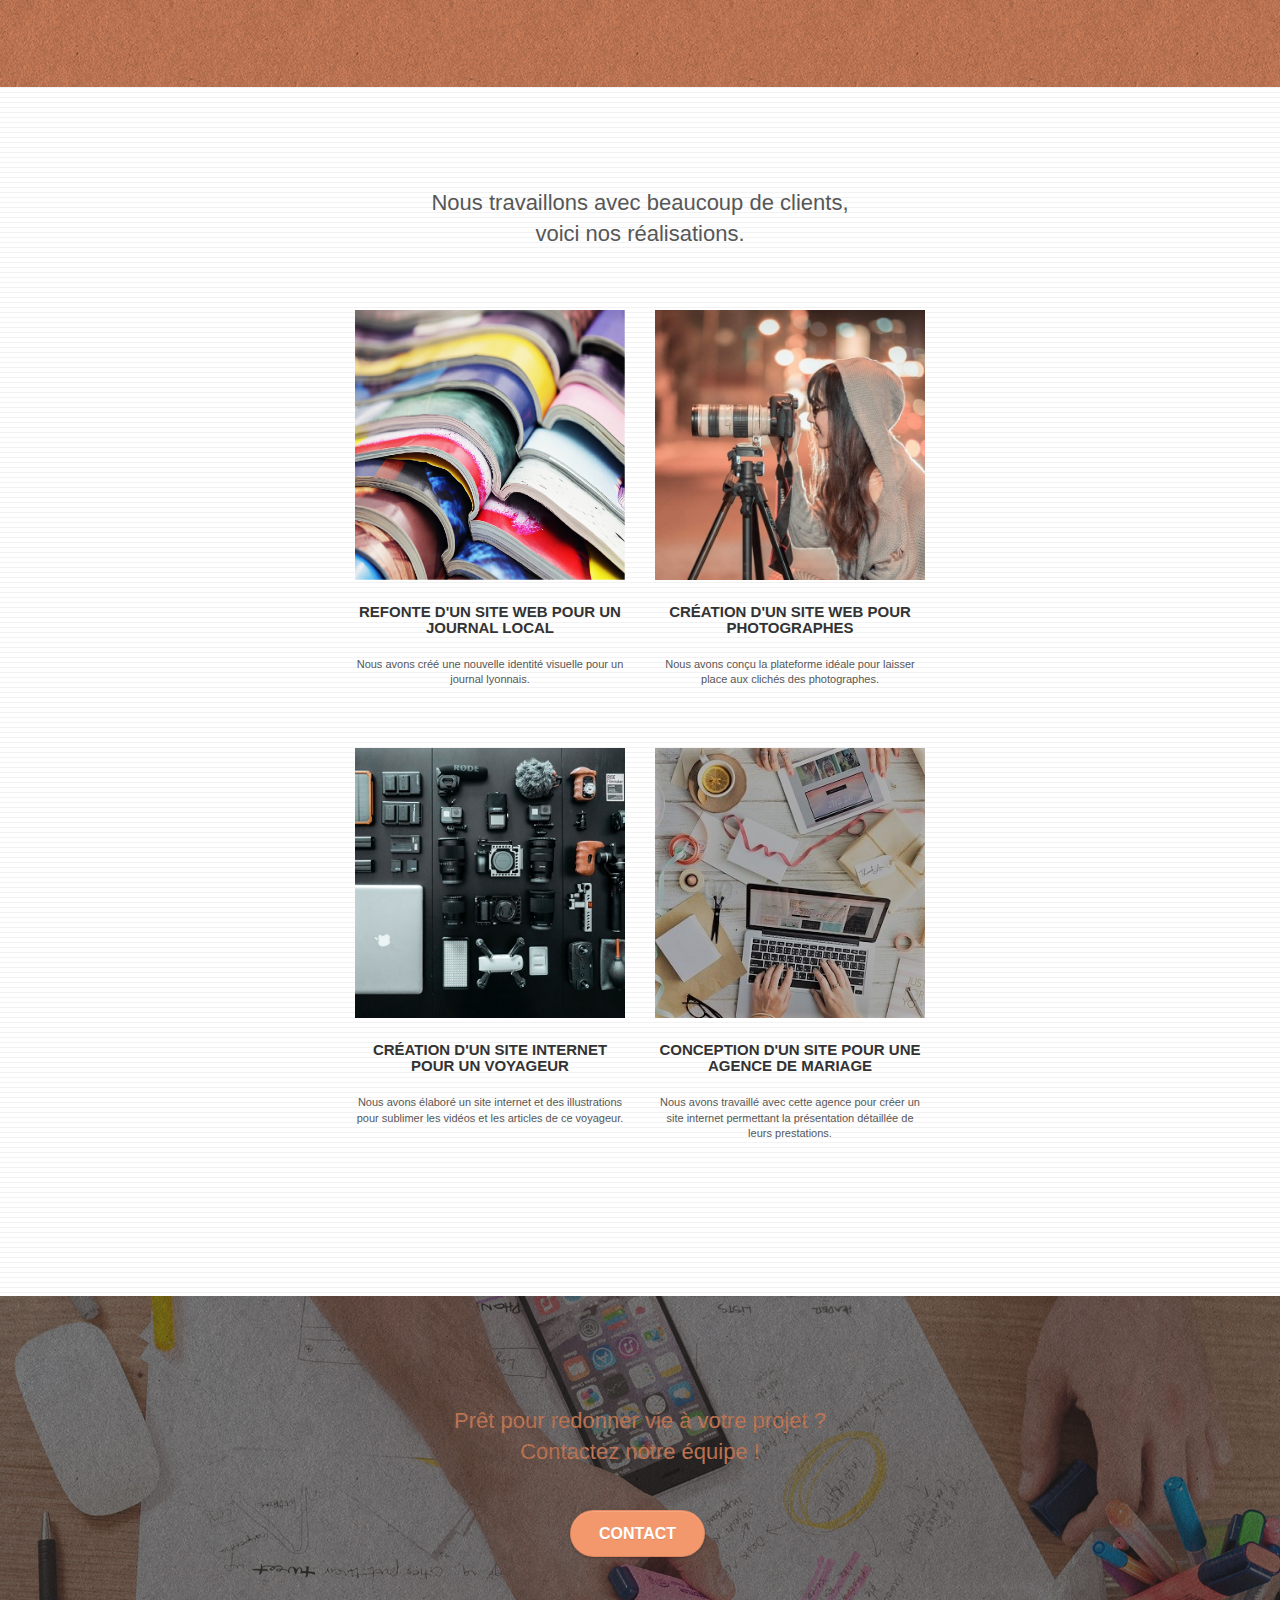
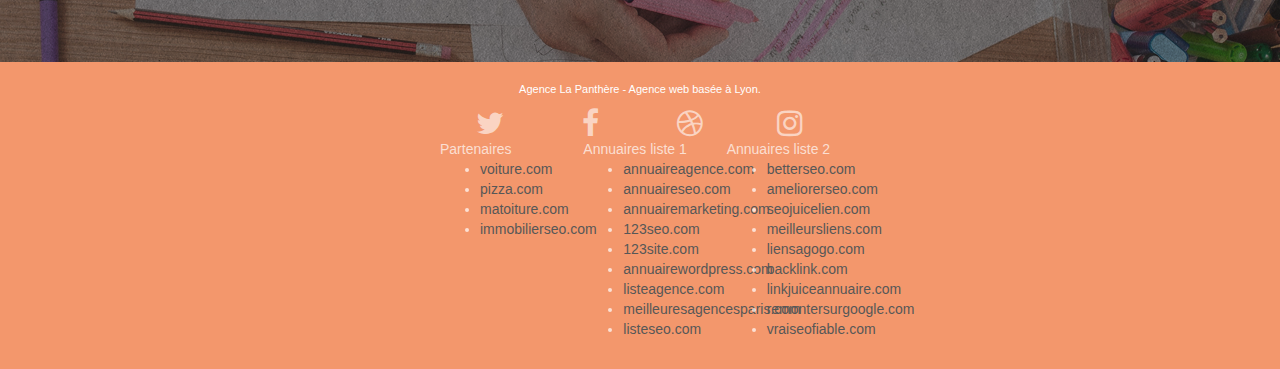
==== commit b607b633: "modif" ====
--- a/index.html
+++ b/index.html
@@ -1,12 +1,13 @@
 <!doctype html>
-<html lang="Default">
+<html lang="fr">
 
 <head>
 	<meta charset="utf-8">
 	<meta name="keywords"
 		content="seo, google, site web, site internet, agence design paris, agence design, agence design,agence design,agence design,agence design,agence design,agence design,agence design,agence design">
-	<meta name="description"
-		content="La Panthère est une agence de web design basée à Lyon. Nous sommes spécialisés dans la création de sites internet sur mesure pour les entreprises de tous secteurs d'activité. Nous proposons également des services de stratégie de contenu, de référencement naturel et de marketing digital. Nous travaillons en étroite collaboration avec nos clients pour comprendre leurs besoins et leur offrir des solutions personnalisées pour atteindre leurs objectifs en ligne.">
+	<meta name="description" content="La Panthère est une agence de web design basée à Lyon. 
+		Nous sommes spécialisés dans la création de sites internet sur mesure pour les entreprises de tous secteurs d'activité. 
+		Nous proposons également des services de stratégie de contenu, de référencement naturel et de marketing digital.">
 	<meta name="viewport" content="width=device-width, initial-scale=1.0, viewport-fit=cover">
 	<link rel="shortcut icon" type="image/png" href="favicon.jpg">
 
@@ -22,7 +23,7 @@
 	<script src="./js/jquery.touchSwipe.js" defer></script>
 	<script src="./js/gmaps.js"></script>
 
-	<title>La Panthère</title>
+	<title>La Panthère - Agence de Web Design</title>
 
 
 	<!-- Analytics -->
@@ -61,7 +62,7 @@
 								<a href="index.html">Accueil</a>
 							</li>
 							<li>
-								<a href="page2.html">page2 &gt;</a>
+								<a href="page2.html">Page 2 &gt;</a>
 							</li>
 						</ul>
 					</div>
@@ -96,9 +97,9 @@
 			<div class="container bloc-md">
 				<div class="row">
 					<div class="col-sm-12 text-center">
-						<p class="description">L'agence La Panthère est une agence de web design qui aide<br>les
+						<h2 class="description">L'agence La Panthère est une agence de web design qui aide<br>les
 							entreprises à devenir
-							attractives et visibles sru Internet.</p>
+							attractives et visibles sru Internet.</h2>
 					</div>
 				</div>
 				<div class="row voffset-lg med-width-whitespace">
@@ -159,11 +160,11 @@
 			<div class="container bloc-lg">
 				<div class="row tight-width-whitespace black-background">
 					<div class="col-sm-12">
-						<h2 class="mg-md text-center tc-white">
+						<h3 class="mg-md text-center tc-white">
 							Nous souhaitons aider les entreprises de la région Lyonnaise à se développer et à connaître
 							le succès. Nous travaillons pour aider les entreprises locales à attirer de nouveaux clients
 							.<br>
-						</h2>
+						</h3>
 						<p class="text-center white">
 							Nous aimons collaborer avec des entrepreneurs créatifs et des entreprises locale, qu’elles
 							aient besoin de créer un site de A à Z ou de donner un coup de jeune à leur site. Que vous
@@ -292,56 +293,55 @@
 											class="fa fa-instagram icon-md"></span></a>
 								</div>
 							</div>
-							<div class="keywords" style="color:#F3976C;">Agence web à paris, stratégie web, web design,
-								illustrations, design de site web, site web, web, internet, site internet, site</div>
-						</div>
-						<div class="row">
-							<div class="col-sm-4">
-								Partenaires
-								<ul>
-									<li><a href="voiture.com">voiture.com</a></li>
-									<li><a href="pizza.com">pizza.com</a></li>
-									<li><a href="matoiture.com">matoiture.com</a></li>
-									<li><a href="immobilierseo.com">immobilierseo.com</a></li>
-								</ul>
-							</div>
-							<div class="col-sm-4">
-								Annuaires liste 1
-								<ul>
-									<li><a href="annuaireagence.com">annuaireagence.com</a></li>
-									<li><a href="annuaireseo.com">annuaireseo.com</a></li>
-									<li><a href="annuairemarketing.com">annuairemarketing.com</a></li>
-									<li><a href="123seoture.com">123seo.com</a></li>
-									<li><a href="123site.com">123site.com</a></li>
-									<li><a href="annuairewordpress.com">annuairewordpress.com</a></li>
-									<li><a href="listeagence.com">listeagence.com</a></li>
-									<li><a href="meilleuresagencesparis.com">meilleuresagencesparis.com</a></li>
-									<li><a href="listeseo.com">listeseo.com</a></li>
-								</ul>
-							</div>
-							<div class="col-sm-4">
-								Annuaires liste 2
-								<ul>
-									<li><a href="betterseo.com">betterseo.com</a></li>
-									<li><a href="ameliorerseo.com">ameliorerseo.com</a></li>
-									<li><a href="seojuicelien.com">seojuicelien.com</a></li>
-									<li><a href="meilleursliens.com">meilleursliens.com</a></li>
-									<li><a href="liensagogo.com">liensagogo.com</a></li>
-									<li><a href="backlink.com">backlink.com</a></li>
-									<li><a href="linkjuiceannuaire.com">linkjuiceannuaire.com</a></li>
-									<li><a href="remontersurgoogle.com">remontersurgoogle.com</a></li>
-									<li><a href="vraiseofiable.com">vraiseofiable.com</a></li>
-								</ul>
-							</div>
-						</div>
-					</div>
-				</div>
-			</div>
-		</div>
-		<!-- Footer - bloc-8 END -->
-
-	</div>
-	<!-- Principal conteneur END -->
+
+							<div class="row">
+								<div class="col-sm-4">
+									Partenaires
+									<ul>
+										<li><a href="https://voiture.com">voiture.com</a></li>
+										<li><a href="https://pizza.com">pizza.com</a></li>
+										<li><a href="https://matoiture.com">matoiture.com</a></li>
+										<li><a href="https://immobilierseo.com">immobilierseo.com</a></li>
+									</ul>
+								</div>
+								<div class="col-sm-4">
+									Annuaires liste 1
+									<ul>
+										<li><a href="https://annuaireagence.com">annuaireagence.com</a></li>
+										<li><a href="https://annuaireseo.com">annuaireseo.com</a></li>
+										<li><a href="https://annuairemarketing.com">annuairemarketing.com</a></li>
+										<li><a href="https://123seoture.com">123seo.com</a></li>
+										<li><a href="https://123site.com">123site.com</a></li>
+										<li><a href="https://annuairewordpress.com">annuairewordpress.com</a></li>
+										<li><a href="https://listeagence.com">listeagence.com</a></li>
+										<li><a href="https://meilleuresagencesparis.com">meilleuresagencesparis.com</a>
+										</li>
+										<li><a href="https://listeseo.com">listeseo.com</a></li>
+									</ul>
+								</div>
+								<div class="col-sm-4">
+									Annuaires liste 2
+									<ul>
+										<li><a href="https://betterseo.com">betterseo.com</a></li>
+										<li><a href="https://ameliorerseo.com">ameliorerseo.com</a></li>
+										<li><a href="https://seojuicelien.com">seojuicelien.com</a></li>
+										<li><a href="https://meilleursliens.com">meilleursliens.com</a></li>
+										<li><a href="https://liensagogo.com">liensagogo.com</a></li>
+										<li><a href="https://backlink.com">backlink.com</a></li>
+										<li><a href="https://linkjuiceannuaire.com">linkjuiceannuaire.com</a></li>
+										<li><a href="https://remontersurgoogle.com">remontersurgoogle.com</a></li>
+										<li><a href="https://vraiseofiable.com">vraiseofiable.com</a></li>
+									</ul>
+								</div>
+							</div>
+						</div>
+					</div>
+				</div>
+			</div>
+			<!-- Footer - bloc-8 END -->
+
+		</div>
+		<!-- Principal conteneur END -->
 
 
 </body>
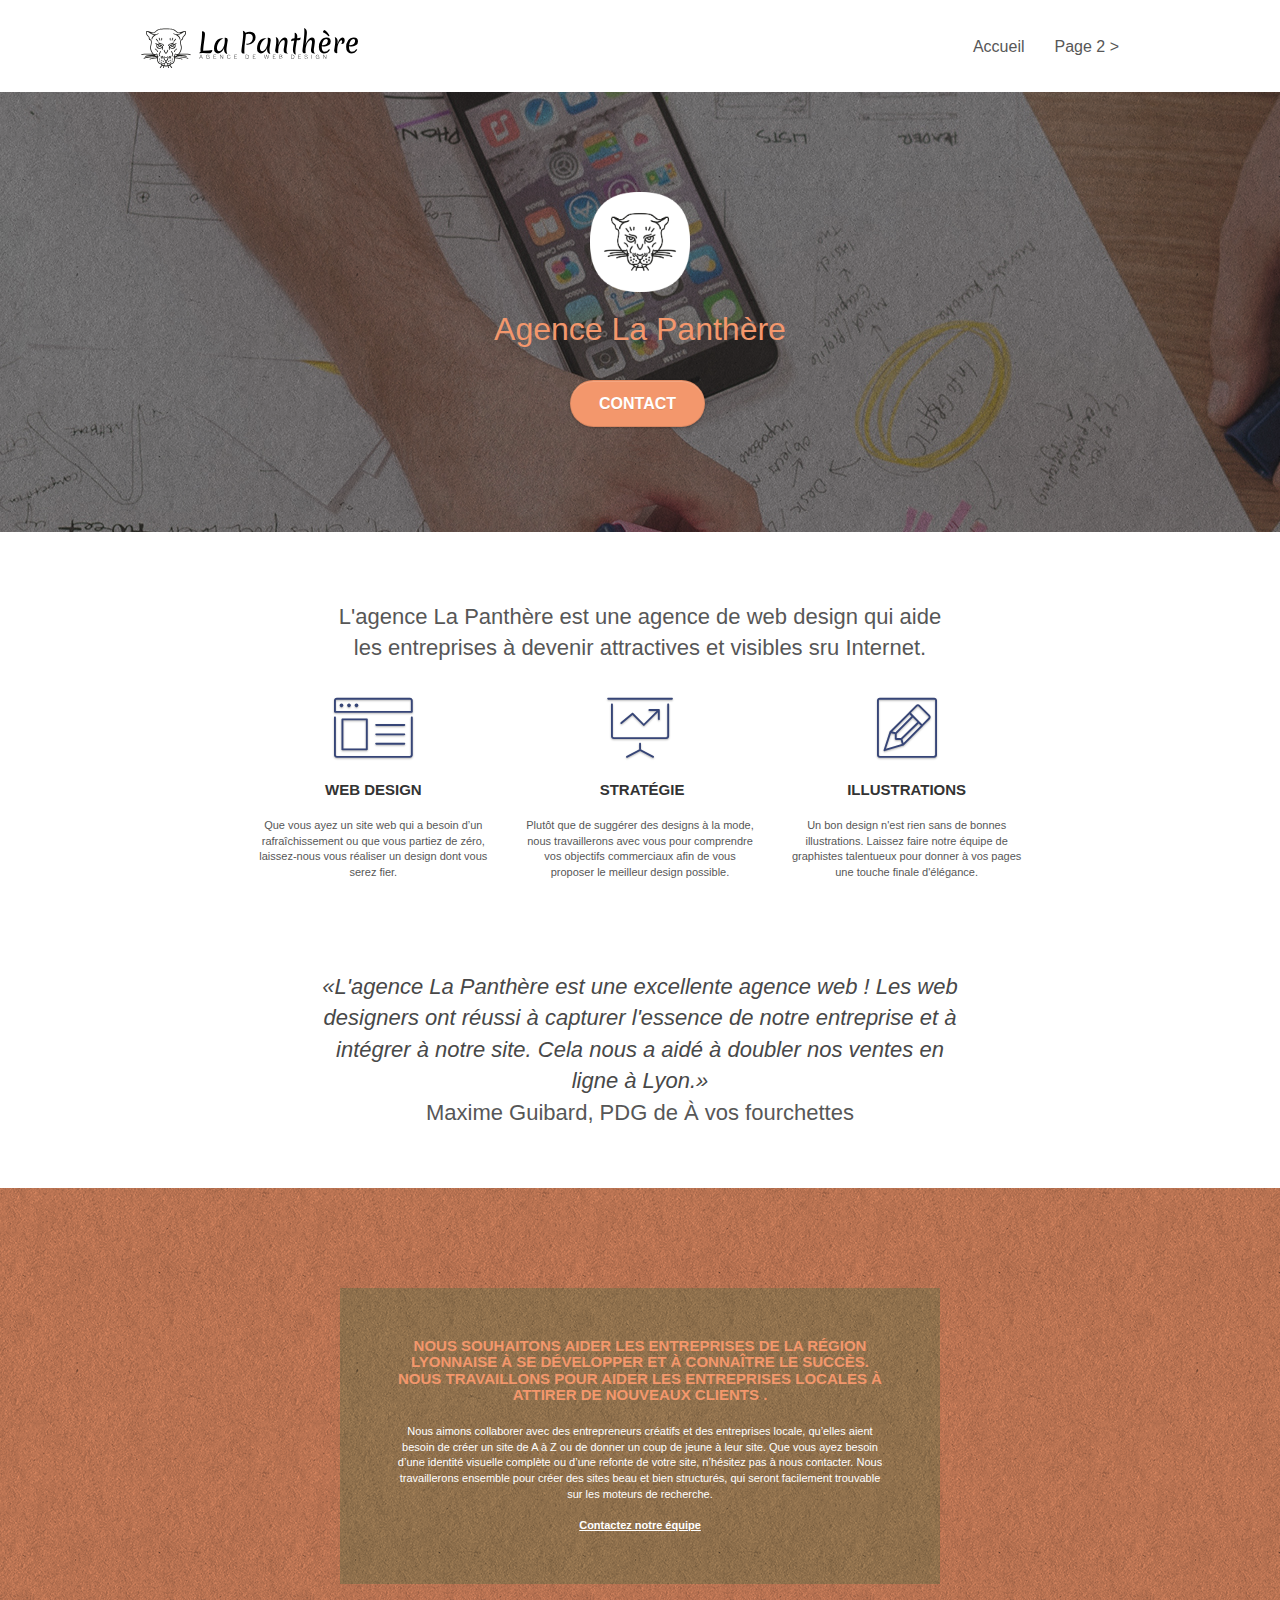
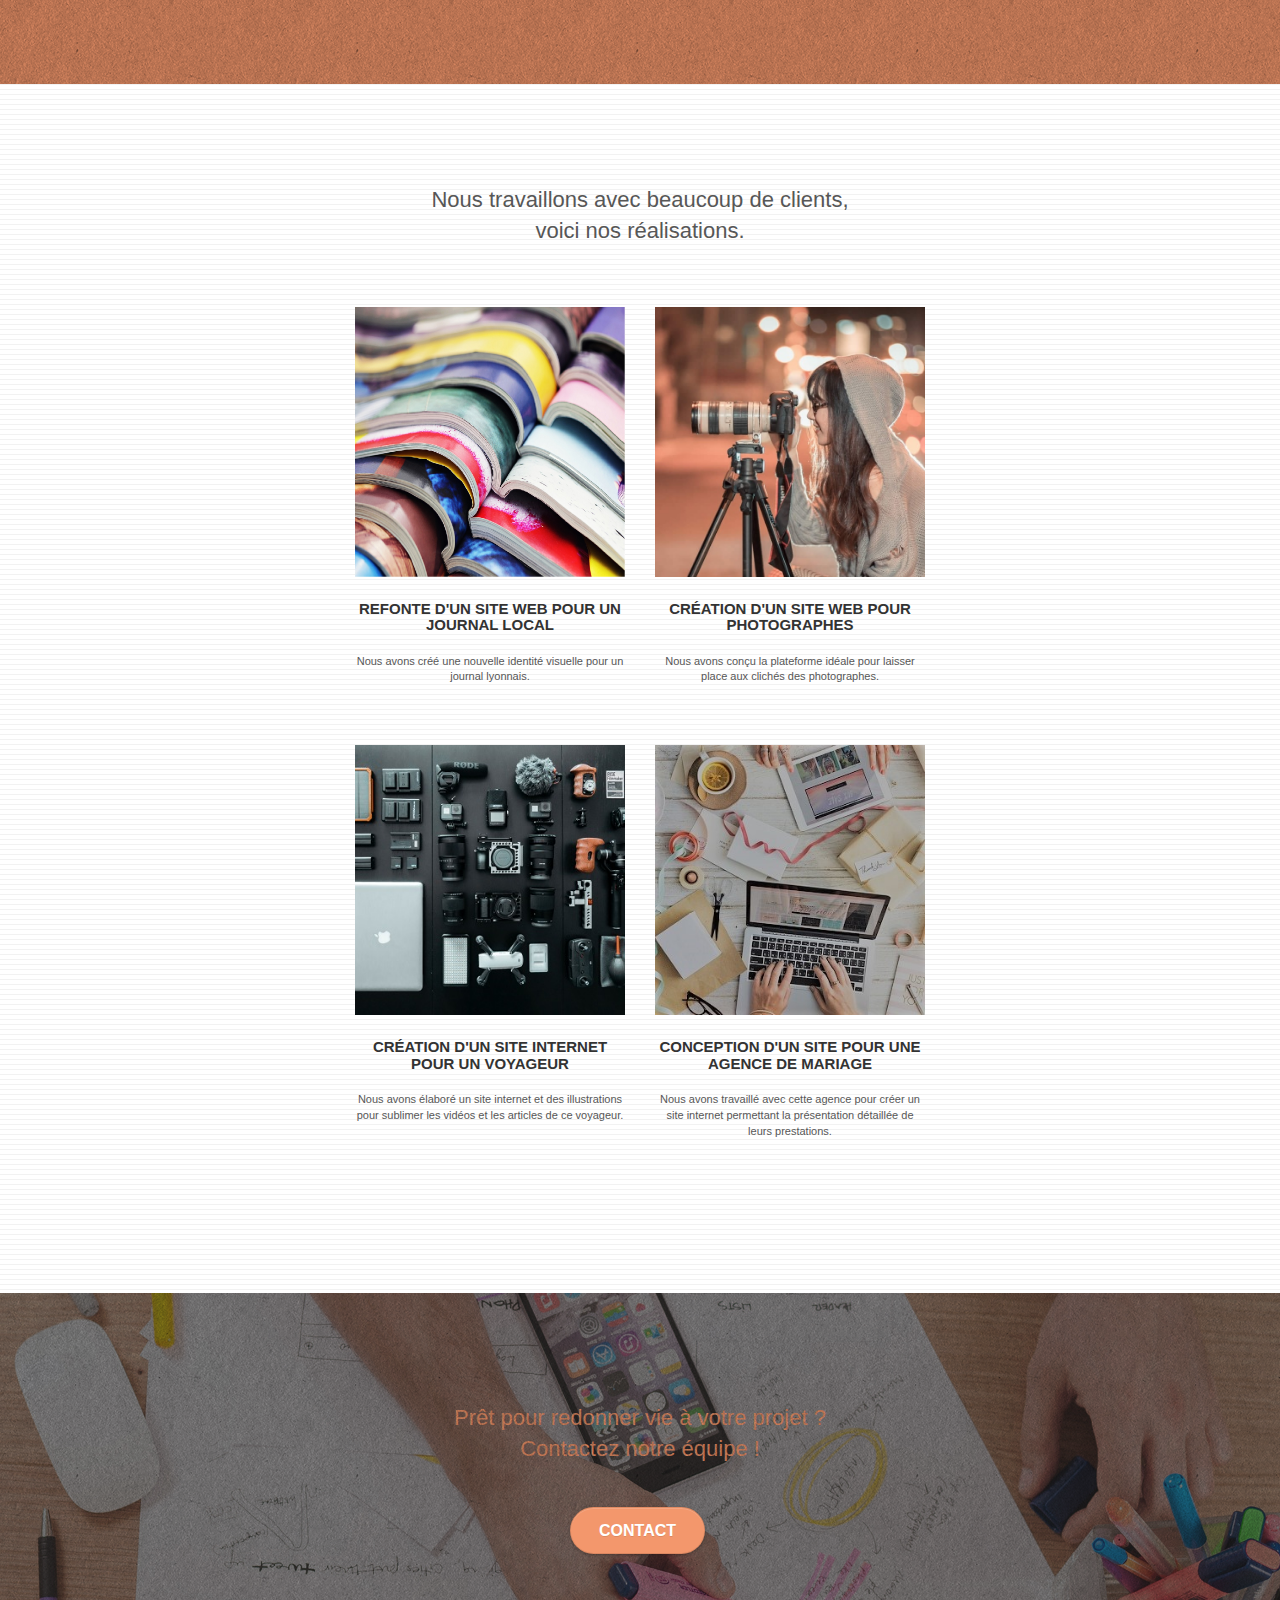
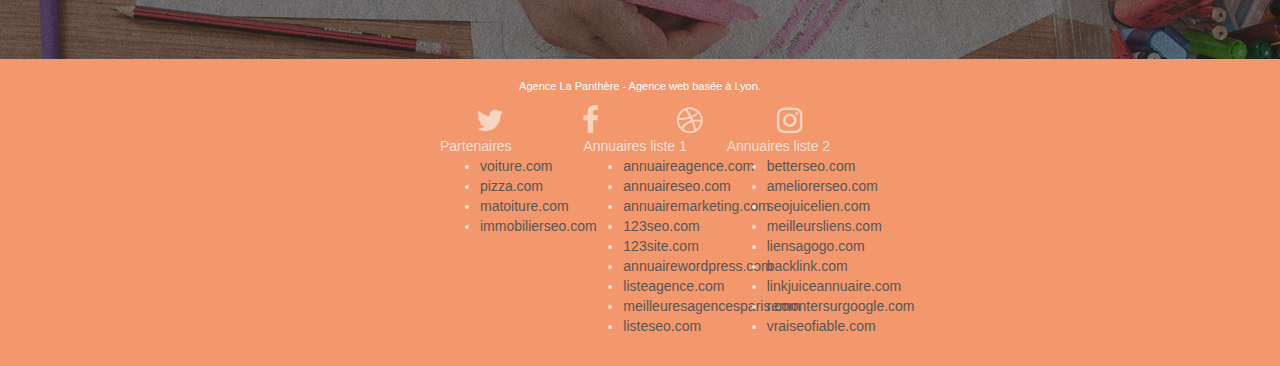
==== commit b064b1af: "modif" ====
--- a/index.html
+++ b/index.html
@@ -5,9 +5,8 @@
 	<meta charset="utf-8">
 	<meta name="keywords"
 		content="seo, google, site web, site internet, agence design paris, agence design, agence design,agence design,agence design,agence design,agence design,agence design,agence design,agence design">
-	<meta name="description" content="La Panthère est une agence de web design basée à Lyon. 
-		Nous sommes spécialisés dans la création de sites internet sur mesure pour les entreprises de tous secteurs d'activité. 
-		Nous proposons également des services de stratégie de contenu, de référencement naturel et de marketing digital.">
+	<meta name="description"
+		content="Agence de web design à Lyon. Spécialisés dans la création de sites internet, la stratégie de contenu, le référencement naturel et le marketing digital">
 	<meta name="viewport" content="width=device-width, initial-scale=1.0, viewport-fit=cover">
 	<link rel="shortcut icon" type="image/png" href="favicon.jpg">
 
@@ -42,14 +41,8 @@
 
 				<nav class="navbar row">
 					<div class="navbar-header">
-						<div class="keywords" style="color:#cccccc;font-size:1px;">Agence web à paris, stratégie web,
-							web design, illustrations, design de site web, site web, web, internet, site internet, site
-						</div>
 						<a class="navbar-brand" href="index.html"><img src="img/agence-la-panthere-monochrome.svg"
 								alt="paris web design logo agence web meilleure agence" height="40" /></a>
-						<div class="keywords" style="color:#cccccc;font-size:1px;">Agence web à paris, stratégie web,
-							web design, illustrations, design de site web, site web, web, internet, site internet, site
-						</div>
 						<button id="nav-toggle" type="button" class="ui-navbar-toggle navbar-toggle"
 							data-toggle="collapse" data-target=".navbar-1">
 							<span class="sr-only">Toggle navigation</span><span class="icon-bar"></span><span
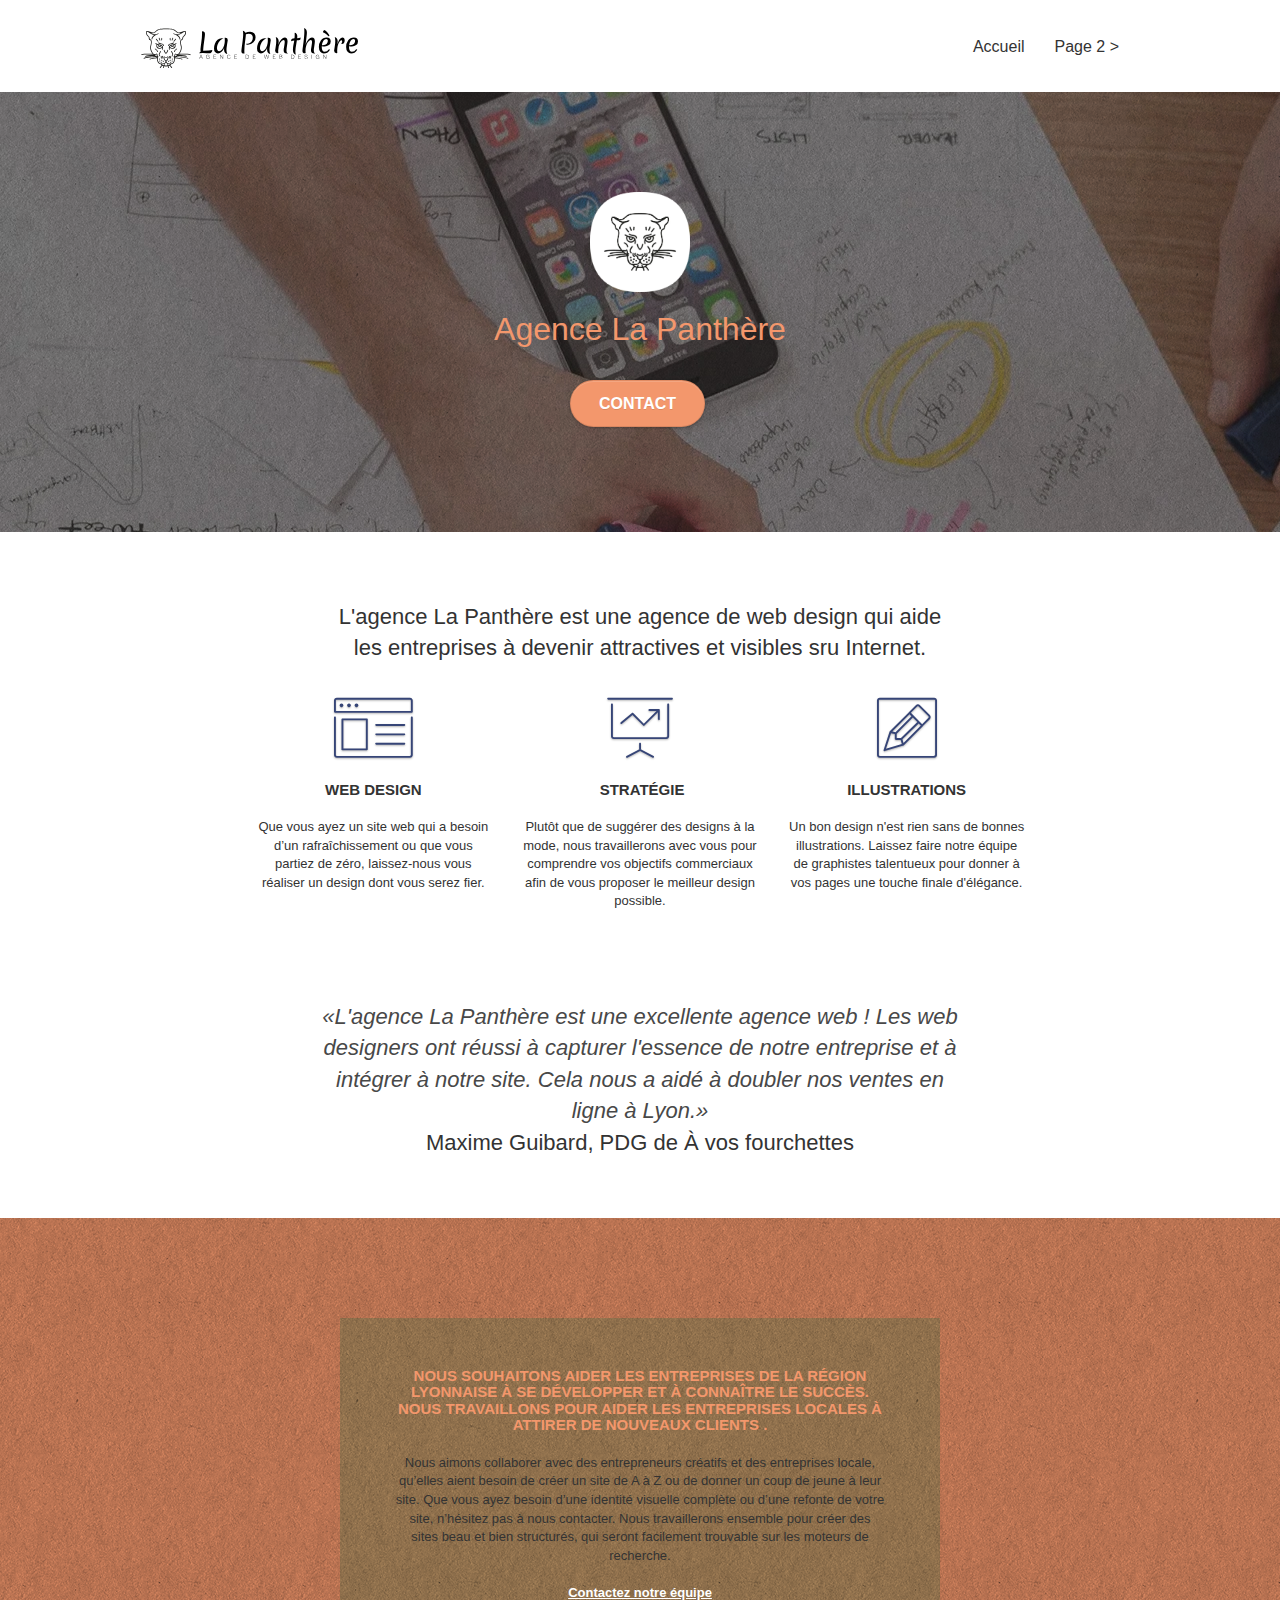
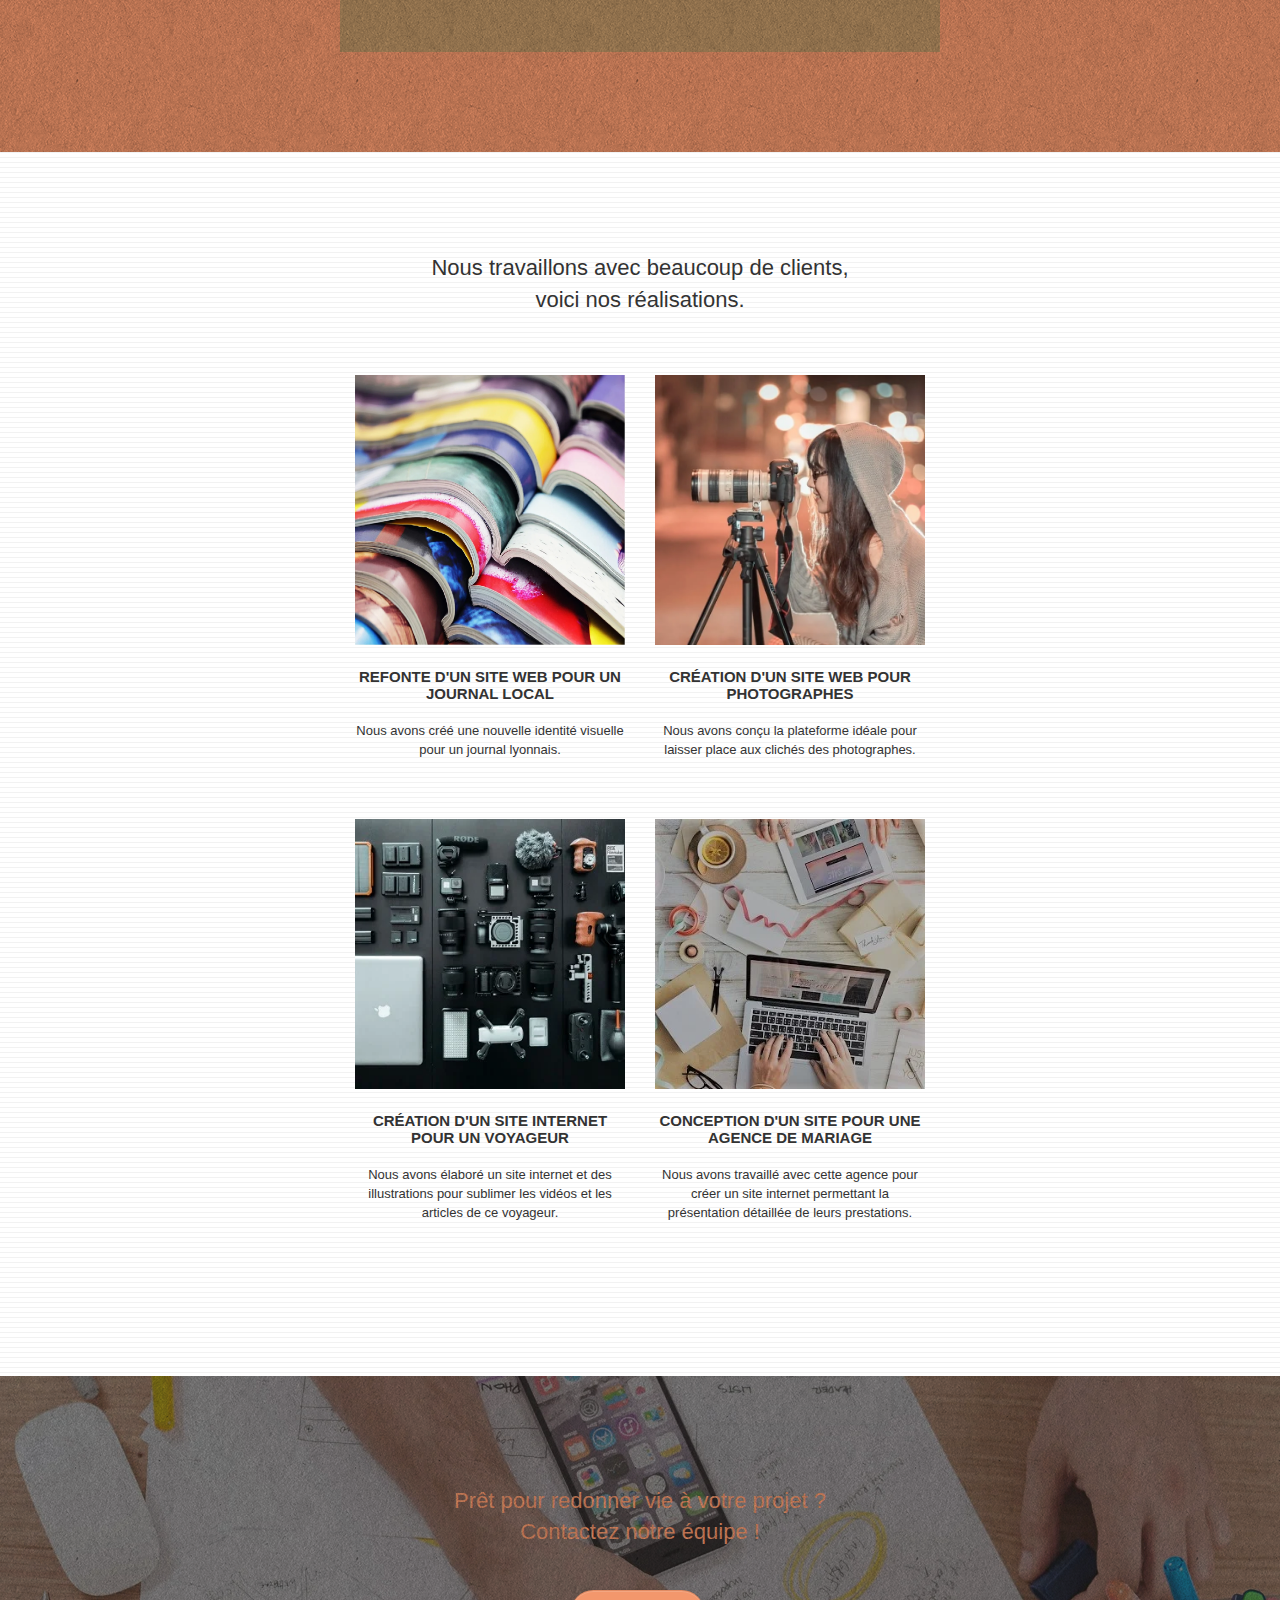
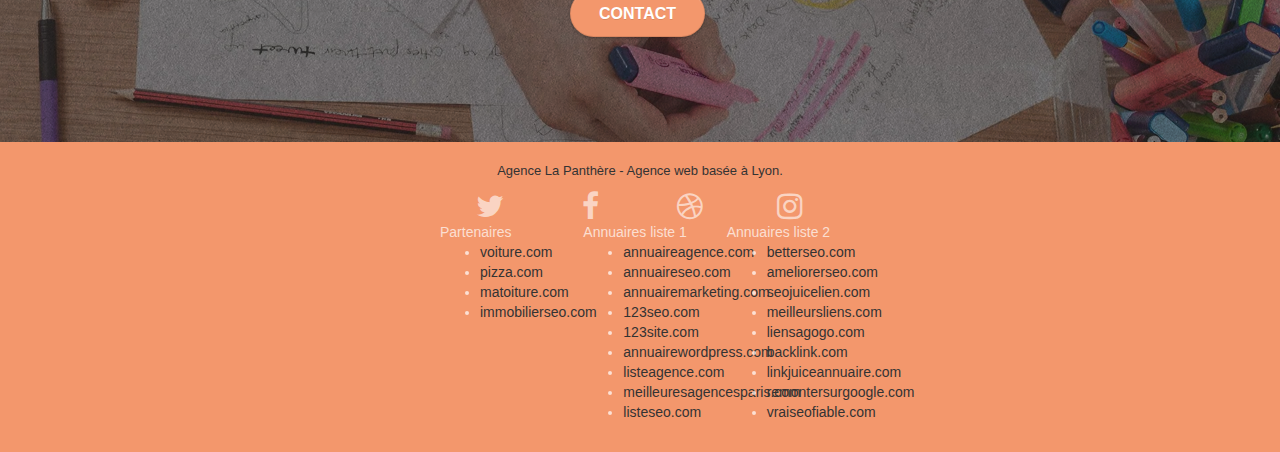
==== commit b421be2a: "modification 48h" ====
--- a/index.html
+++ b/index.html
@@ -70,7 +70,7 @@
 			<div class="container bloc-lg">
 				<div class="row tight-width-whitespace">
 					<div class="col-sm-12">
-						<img src="img/logo.png" class="center-block image-resize-mode" width="100"
+						<img src="img/logo.webp" class="center-block image-resize-mode" width="100"
 							alt="Agence La Panthère, agence web paris, création logo paris" />
 						<h1 class="text-center hero-bloc-text tc-white ">
 							Agence La Panthère
@@ -183,9 +183,9 @@
 				</div>
 				<div class="row tight-width-whitespace portfolio-row">
 					<div class="col-sm-6">
-						<a href="#" data-lightbox="img/1.jpg" data-gallery-id="gallery-1"
+						<a href="#" data-lightbox="img/1.webp" data-gallery-id="gallery-1"
 							data-caption="Refonte d'un site web pour un journal local" data-frame="snapshot-lb"><img
-								src="img/1.jpg"
+								src="img/1.webp"
 								alt="paris web design logo agence web meilleure agence et refonte site web journal"
 								class="img-responsive portfolio-thumb" /></a>
 						<h3 class="mg-md text-center">
@@ -196,9 +196,9 @@
 						</p>
 					</div>
 					<div class="col-sm-6">
-						<a href="#" data-lightbox="img/2.jpg" data-gallery-id="gallery-1"
+						<a href="#" data-lightbox="img/2.webp" data-gallery-id="gallery-1"
 							data-caption="Création d'un site web pour photographes" data-frame="snapshot-lb"><img
-								src="img/2.jpg" class="img-responsive portfolio-thumb"
+								src="img/2.webp" class="img-responsive portfolio-thumb"
 								alt="paris web design logo agence web meilleure agence, Création d'un site web pour photographes" /></a>
 						<h3 class="mg-md text-center">
 							Création d'un site web pour photographes
@@ -210,9 +210,9 @@
 				</div>
 				<div class="row tight-width-whitespace portfolio-row">
 					<div class="col-sm-6">
-						<a href="#" data-lightbox="img/3.bmp" data-gallery-id="gallery-1"
+						<a href="#" data-lightbox="img/3.webp" data-gallery-id="gallery-1"
 							data-caption="Création d'un site internet pour un voyageur" data-frame="snapshot-lb"><img
-								src="img/3.bmp" class="img-responsive portfolio-thumb"
+								src="img/3.webp" class="img-responsive portfolio-thumb"
 								alt="paris web design logo agence web meilleure agence, Création d'un site web pour voyageur" /></a>
 						<h3 class="mg-md text-center">
 							Création d'un site internet pour un voyageur
@@ -223,9 +223,9 @@
 						</p>
 					</div>
 					<div class="col-sm-6">
-						<a href="#" data-lightbox="img/4.bmp" data-gallery-id="gallery-1"
+						<a href="#" data-lightbox="img/4.webp" data-gallery-id="gallery-1"
 							data-caption="Conception d'un site pour une agence de mariage" data-frame="snapshot-lb"><img
-								src="img/4.bmp" class="img-responsive portfolio-thumb"
+								src="img/4.webp" class="img-responsive portfolio-thumb"
 								alt="paris web design logo agence web meilleure agence, Création d'un site web pour agence de mariage" /></a>
 						<h3 class="mg-md text-center">
 							Conception d'un site pour une agence de mariage
@@ -335,7 +335,7 @@
 
 		</div>
 		<!-- Principal conteneur END -->
-
+	</div>
 
 </body>
 
--- a/style.css
+++ b/style.css
@@ -115,7 +115,7 @@
 }
 
 .texture-paper::before {
-  background: url("img/texture-paper.png");
+  background: url("img/texture-paper.webp");
   background-size: 280px 280px;
 }
 
@@ -674,7 +674,7 @@
 a {
   font-family: "helvetica";
   font-weight: 400;
-  color: #575757 !important;
+  color: #333333 !important;
 }
 
 .container {
@@ -700,7 +700,7 @@
 }
 
 p {
-  font-size: 11px;
+  font-size: 13px;
 }
 
 .tight-width-whitespace {
@@ -759,7 +759,7 @@
 }
 
 .white {
-  color: #ffffff !important;
+  color: #333333 !important;
 }
 
 .portfolio-thumb {
@@ -833,19 +833,19 @@
 }
 
 .bg-dots-bg {
-  background-image: url("img/dots-bg.png");
+  background-image: url("img/dots-bg.webp");
 }
 
 .bg-lines-h2-bg {
-  background-image: url("img/lines-h2-bg.png");
+  background-image: url("img/lines-h2-bg.webp");
 }
 
 .bg-banniere {
-  background-image: url("img/agence-la-panthere.jpg");
+  background-image: url("img/agence-la-panthere.webp");
 }
 
 .bg-presentation {
-  background-image: url("img/image-de-presentation.bmp");
+  background-image: url("img/image-de-presentation.webp");
 }
 
 @media (max-width: 1024px) {
